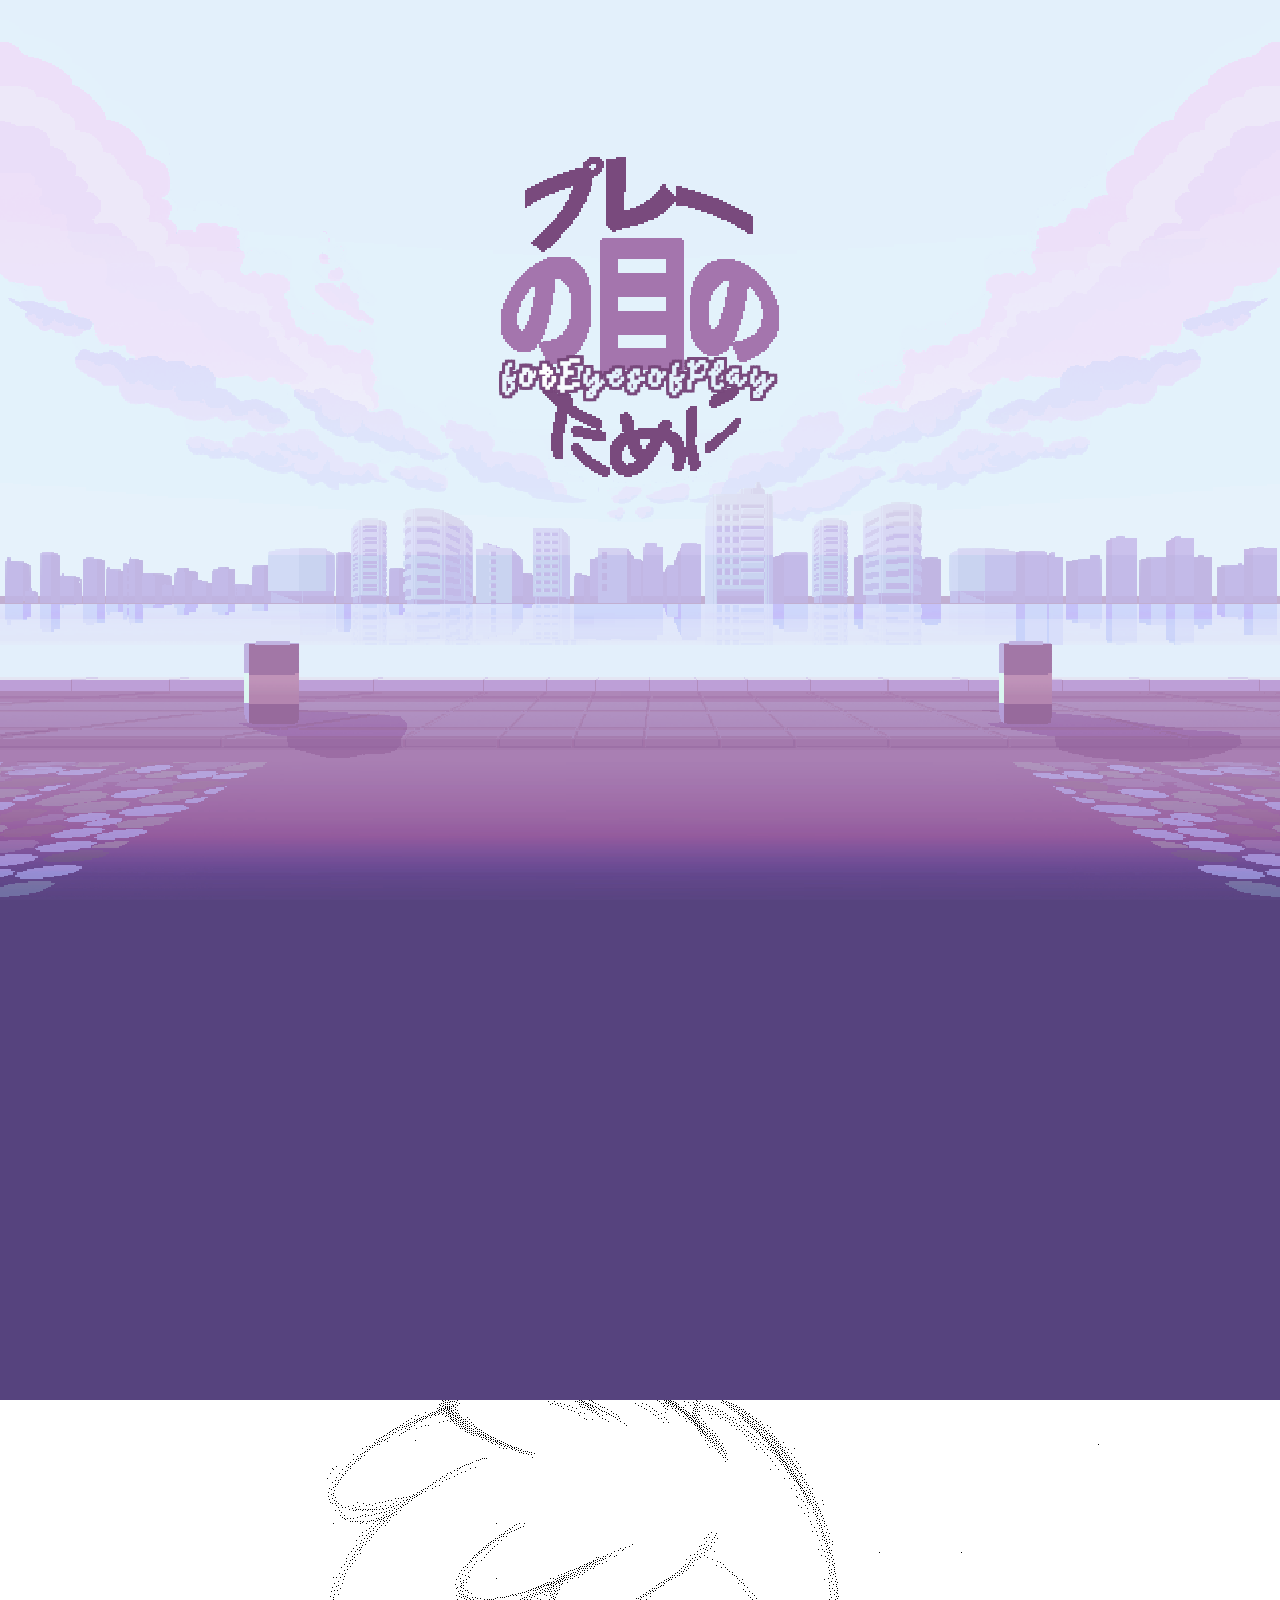
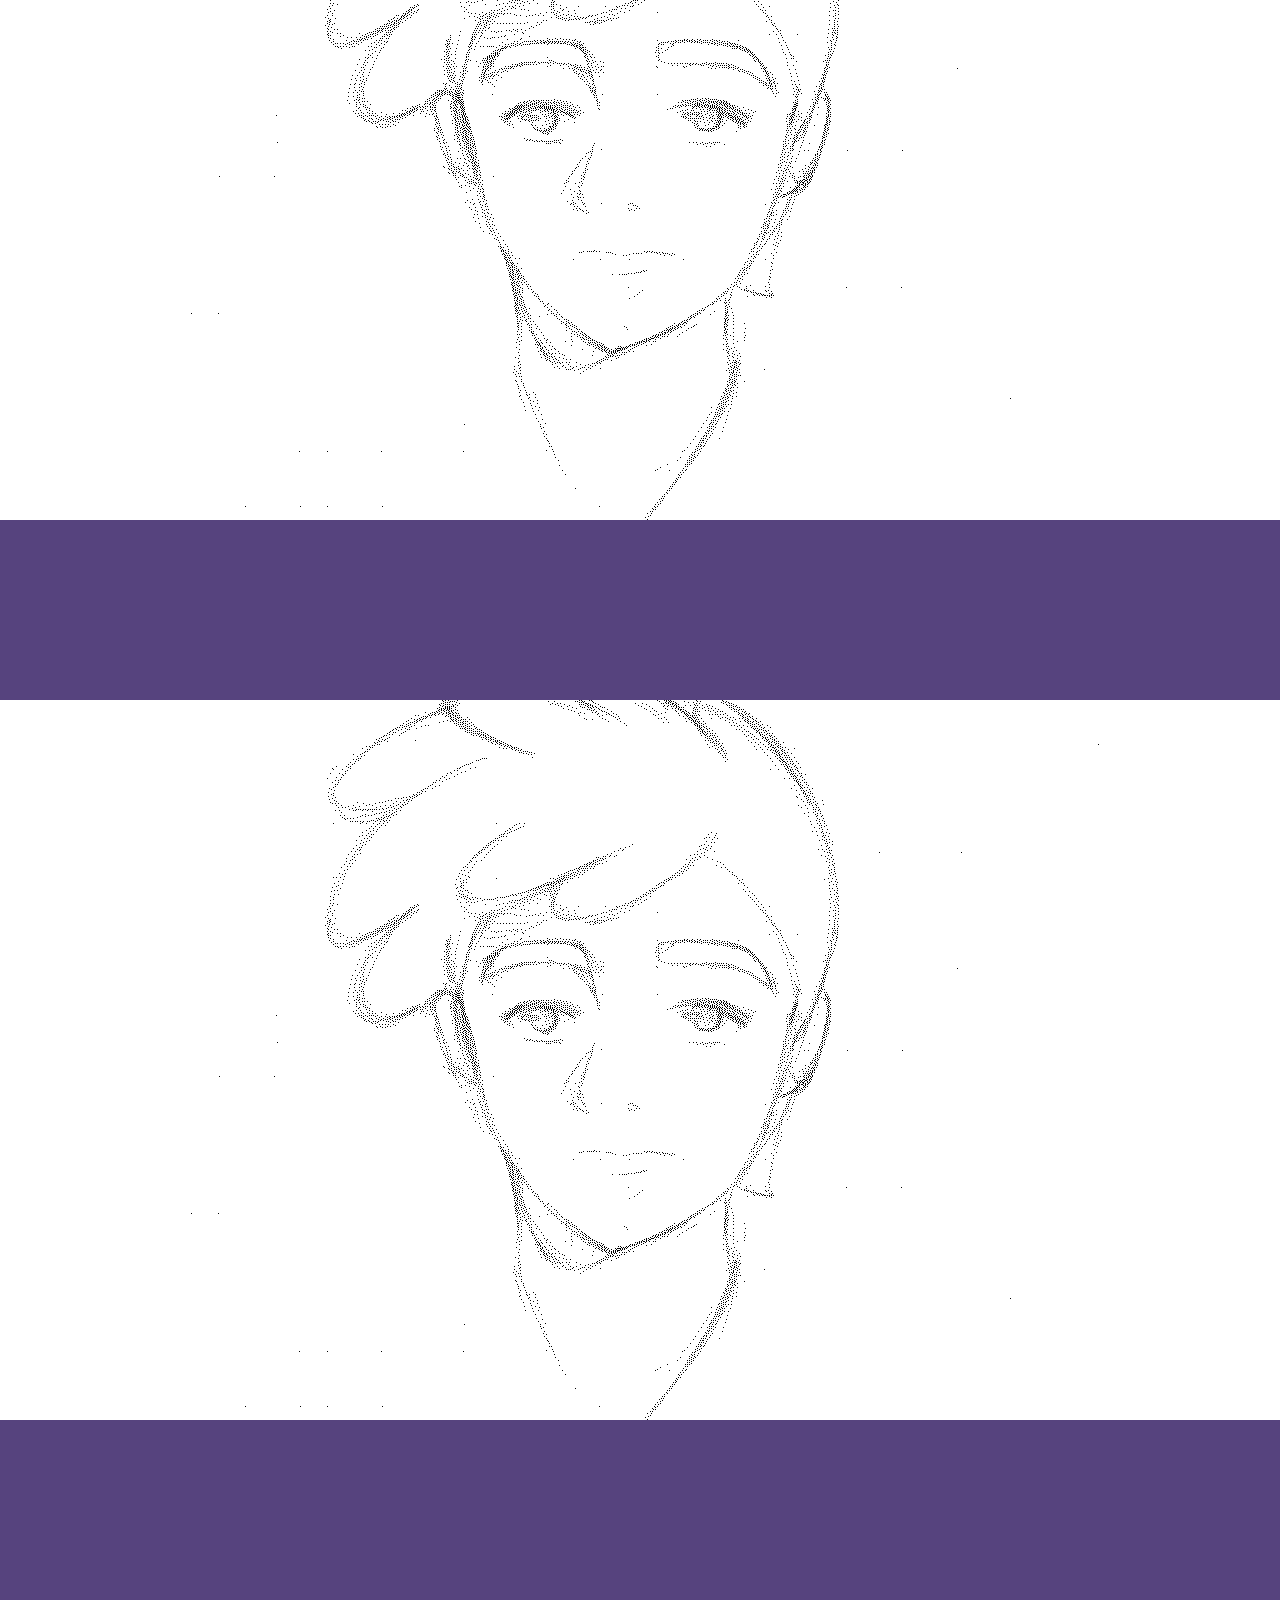
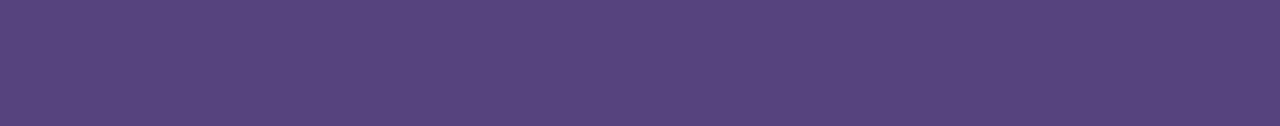
==== index.html @ 1239c99c "updated and fixed" ====
<!doctype html>
<!--[if lt IE 7 ]><html itemscope itemtype="http://schema.org/Product" id="ie6" class="ie ie-old" lang="en-US" prefix="og: http://ogp.me/ns#"><![endif]-->
<!--[if IE 7 ]>   <html itemscope itemtype="http://schema.org/Product" id="ie7" class="ie ie-old" lang="en-US" prefix="og: http://ogp.me/ns#"><![endif]-->
<!--[if IE 8 ]>   <html itemscope itemtype="http://schema.org/Product" id="ie8" class="ie ie-old" lang="en-US" prefix="og: http://ogp.me/ns#"><![endif]-->
<!--[if IE 9 ]>   <html itemscope itemtype="http://schema.org/Product" id="ie9" class="ie" lang="en-US" prefix="og: http://ogp.me/ns#"><![endif]-->
<!--[if gt IE 9]><!--><html itemscope itemtype="http://schema.org/Product" lang="en-US" prefix="og: http://ogp.me/ns#"><!--<![endif]-->
<head>

    <meta charset="utf-8">
    <title>PurenoMenotameni</title>

    <meta http-equiv="X-UA-Compatible" content="IE=edge,chrome=1">
    <meta name="viewport"           content="width=700">
    <meta name="keywords"           content="Eyes of Play, Purenomeno, web comic, animated, interaction, animation, parallax, anime">
    <meta name="description"        content="Animated Web Comics
                                             Eyes of play is an animated web comic about kids who knew each other from childhood.">
    <meta name="author"             content="Nabi Hamdi Mortan (www.medi.dog)">
    <meta name="designer"           content="Nabi Hamdi Mortan (www.medi.dog)">
    <meta property="og:type"        content="website">
    <meta property="og:url"         content="http://www.eyesofplay.com/">
    <meta property="og:image"       content="http://www.eyesofplay.com/image/preview.png">
    <meta property="og:title"       content="Eyes of Play">
    <meta property="og:description" content="Eyes of play is an animated web comic about kids who knew each other from childhood.">

    <link rel="shortcut icon" href="assets/img/favicon.ico" type="image/x-icon">
    <link rel="apple-touch-icon" href="image/preview.png">

    <link rel="stylesheet" href="https://maxcdn.bootstrapcdn.com/font-awesome/4.3.0/css/font-awesome.min.css">
    <link rel="stylesheet" href="assets/css/normalize.css">
    <link rel="stylesheet" href="assets/css/style.css">
    <link rel="stylesheet" href="assets/css/demo.css">

    <script src="assets/js/lib/greensock/TweenMax.min.js"></script>
    <script src="assets/js/lib/greensock/plugins/ScrollToPlugin.min.js"></script>
    <script src="assets/js/lib/jquery.min.js"></script>
    <script src="assets/js/lib/modernizr.custom.min.js"></script>
    <script src="assets/js/lib/iscroll-probe.js"></script>
    <script src="scrollmagic/minified/ScrollMagic.min.js"></script>
    <script src="scrollmagic/minified/plugins/animation.gsap.min.js"></script>
    <script src="scrollmagic/minified/plugins/debug.addIndicators.min.js"></script>
    <script src="assets/js/demo.js"></script>

</head>
<body>

    <div id="content-wrapper">
        <span id="overlay"></span>

        <script>
            var controller;
                // detect if mobile browser. regex -> http://detectmobilebrowsers.com
                var isMobile = (function(a){return /(android|bb\d+|meego).+mobile|avantgo|bada\/|blackberry|blazer|compal|elaine|fennec|hiptop|iemobile|ip(hone|od)|iris|kindle|lge |maemo|midp|mmp|mobile.+firefox|netfront|opera m(ob|in)i|palm( os)?|phone|p(ixi|re)\/|plucker|pocket|psp|series(4|6)0|symbian|treo|up\.(browser|link)|vodafone|wap|windows ce|xda|xiino/i.test(a)||/1207|6310|6590|3gso|4thp|50[1-6]i|770s|802s|a wa|abac|ac(er|oo|s\-)|ai(ko|rn)|al(av|ca|co)|amoi|an(ex|ny|yw)|aptu|ar(ch|go)|as(te|us)|attw|au(di|\-m|r |s )|avan|be(ck|ll|nq)|bi(lb|rd)|bl(ac|az)|br(e|v)w|bumb|bw\-(n|u)|c55\/|capi|ccwa|cdm\-|cell|chtm|cldc|cmd\-|co(mp|nd)|craw|da(it|ll|ng)|dbte|dc\-s|devi|dica|dmob|do(c|p)o|ds(12|\-d)|el(49|ai)|em(l2|ul)|er(ic|k0)|esl8|ez([4-7]0|os|wa|ze)|fetc|fly(\-|_)|g1 u|g560|gene|gf\-5|g\-mo|go(\.w|od)|gr(ad|un)|haie|hcit|hd\-(m|p|t)|hei\-|hi(pt|ta)|hp( i|ip)|hs\-c|ht(c(\-| |_|a|g|p|s|t)|tp)|hu(aw|tc)|i\-(20|go|ma)|i230|iac( |\-|\/)|ibro|idea|ig01|ikom|im1k|inno|ipaq|iris|ja(t|v)a|jbro|jemu|jigs|kddi|keji|kgt( |\/)|klon|kpt |kwc\-|kyo(c|k)|le(no|xi)|lg( g|\/(k|l|u)|50|54|\-[a-w])|libw|lynx|m1\-w|m3ga|m50\/|ma(te|ui|xo)|mc(01|21|ca)|m\-cr|me(rc|ri)|mi(o8|oa|ts)|mmef|mo(01|02|bi|de|do|t(\-| |o|v)|zz)|mt(50|p1|v )|mwbp|mywa|n10[0-2]|n20[2-3]|n30(0|2)|n50(0|2|5)|n7(0(0|1)|10)|ne((c|m)\-|on|tf|wf|wg|wt)|nok(6|i)|nzph|o2im|op(ti|wv)|oran|owg1|p800|pan(a|d|t)|pdxg|pg(13|\-([1-8]|c))|phil|pire|pl(ay|uc)|pn\-2|po(ck|rt|se)|prox|psio|pt\-g|qa\-a|qc(07|12|21|32|60|\-[2-7]|i\-)|qtek|r380|r600|raks|rim9|ro(ve|zo)|s55\/|sa(ge|ma|mm|ms|ny|va)|sc(01|h\-|oo|p\-)|sdk\/|se(c(\-|0|1)|47|mc|nd|ri)|sgh\-|shar|sie(\-|m)|sk\-0|sl(45|id)|sm(al|ar|b3|it|t5)|so(ft|ny)|sp(01|h\-|v\-|v )|sy(01|mb)|t2(18|50)|t6(00|10|18)|ta(gt|lk)|tcl\-|tdg\-|tel(i|m)|tim\-|t\-mo|to(pl|sh)|ts(70|m\-|m3|m5)|tx\-9|up(\.b|g1|si)|utst|v400|v750|veri|vi(rg|te)|vk(40|5[0-3]|\-v)|vm40|voda|vulc|vx(52|53|60|61|70|80|81|83|85|98)|w3c(\-| )|webc|whit|wi(g |nc|nw)|wmlb|wonu|x700|yas\-|your|zeto|zte\-/i.test(a.substr(0,4))})(navigator.userAgent||navigator.vendor||window.opera);

            if (isMobile) {
                var myScroll;
                $(document).ready(function () {
                    // wrap for iscroll
                    $("#content-wrapper")
                        .addClass("scrollContainer")
                        .wrapInner('<div class="scrollContent"></div>');

                    // add iScroll
                    myScroll = new IScroll('#content-wrapper', {scrollX: false, scrollY: true, scrollbars: true, useTransform: false, useTransition: false, probeType: 3, click: true});

                    // update container on scroll
                    myScroll.on("scroll", function () {
                        controller.update();
                    });

                    // overwrite scroll position calculation to use child's offset instead of parents scrollTop();
                    controller.scrollPos(function () {
                        return -myScroll.y;
                    });

                    // refresh height, so all is included.
                    setTimeout(function () {
                        myScroll.refresh();
                    }, 0);

                    // manual set hight (so height 100% is available within scroll container)
                    $(document).on("orientationchange", function () {
                        $("section")
                            .css("min-height", $(window).height())
                            .parent(".scrollmagic-pin-spacer").css("min-height", $(window).height());
                    });
                    $(document).trigger("orientationchange"); // trigger to init
                });
                // init the controller
                controller = new ScrollMagic.Controller({
                    container: "#content-wrapper",
                    globalSceneOptions: {
                        triggerHook: "onLeave"
                    }
                });
            } else {
                // init the controller
                controller = new ScrollMagic.Controller({
                    globalSceneOptions: {
                        triggerHook: "onLeave"
                    }
                });
            }
            $(function () {
                // set current version in cdn link(s)
                var cdnLinks = [
                    "cdnjs.cloudflare.com/ajax/libs/ScrollMagic/%version%/ScrollMagic.min.js",
                    "cdnjs.cloudflare.com/ajax/libs/ScrollMagic/%version%/plugins/debug.addIndicators.min.js",
                ];
                var cdnCode = cdnLinks.map(function(link) {
                    return '<script src="//' + link.replace(/%version%/gim, ScrollMagic.version) + '"></script' + '>';
                }).join("\n");

                $("<pre>").text(cdnCode).appendTo("#get-it-now code.cdn");
            });

        </script>
        <section id="start">
            <div id="intro">
                <div class="image">
                <img class="wandbase" src="image/chapter0_parallax5.png">
                <img class="wand" src="image/chapter0_parallax4.png">
                <img class="wand2" src="image/chapter0_parallax3.png">
                <img class="wand3" src="image/chapter0_parallax2.png">
                <img class="wandbase" src="image/chapter0_parallax1.png">
                <img class="tophat floor" src="image/LOGO.png">
                <h1>forEyesofPlay</h1>
                </div>
                <div class="sparkpoint"></div>
            </div>
            <script>
                // wrap each title letter
                $("#start h1").wrapEach(/(.)/g, "<span>$1</span>");

                // animations
                var nervousHat = new TimelineMax({repeat: -1, yoyo: true})
                .add(TweenMax.staggerTo("#start h1 span", 0.5, {top: -1, x: -1, scale: 1.1, color: '#fff' }, 0.2))
                .add(TweenMax.staggerTo("#start h1 span", 0.5, {top: 0, x: 0, scale: 1, color: '#e3f1fb'}, 0.2), 0.5);
                var abracadabra = new TimelineMax()
                    .add([
                          TweenMax.fromTo("#start .floor", 1, {autoAlpha: 0}, {autoAlpha: 1}),
                          TweenMax.fromTo("#start h1", 1, {autoAlpha: 0}, {autoAlpha: 1}),
                          TweenMax.fromTo("#start .wand", 1, {top:0}, {top: -$(window).height()/8}),
                          TweenMax.fromTo("#start .wand2", 1, {top:0}, {top: -$(window).height()/35}),
                          TweenMax.fromTo("#start .wand3", 1, {top:0}, {top: -$(window).height()/37})
                        ]);
                var abracadabra = new TimelineMax()
                var reveal = new TimelineMax()
                    .add([

                            TweenMax.from("#start h1", 1, {scale: 1, top: "+=0"}),
                            TweenMax.to("#start .wand", 0.8, {top: -$(window).height()/3}),
                            TweenMax.to("#start .wand2", 0.8, {top: -$(window).height()/17}),
                            TweenMax.to("#start .wand3", 0.8, {top: -$(window).height()/18})
                          
                        ]);
                var laola = new TimelineMax()

                    .add(TweenMax.fromTo("#start h1", 0.5, {autoAlpha: 1}, {autoAlpha: 0}));

                // container pin
                var startpin = new ScrollMagic.Scene({
                        duration: 500
                    })
                    .setPin("section#start")
                    .addTo(controller);

                // msg scroll ani
                new ScrollMagic.Scene({
                        duration: 140,
                        offset: -100
                    })
                    .setTween(TweenMax.to("#msg div.scroll", 1, {backgroundPosition: "0 13px", repeat: -1, delay: 1, repeatDelay: 2, ease: Linear.easeNone}))
                    .addTo(controller);
                // msg hide
                new ScrollMagic.Scene({
                        offset: 40
                    })
                    .setTween(TweenMax.to("#msg", 0.5, {bottom: -40}))
                    .addTo(controller);

                // hat movement
                new ScrollMagic.Scene({
                        duration: 300,
                        offset: -100
                    })
                    .setTween(nervousHat)
                    .addTo(controller);

                // magic wand
                new ScrollMagic.Scene({
                        offset: 20,
                        duration: 180
                    })
                    .on("end", function (e) {
                        if (e.scrollDirection == "FORWARD" && startpin.progress() < 0.37) { // check pin progress so it doesnt launch on refresh
                            // make it rain!
                            $("#start .sparkpoint").sparkle({
                                amount: 40,
                                duration: 0.2
                            });
                        }
                    })
                    .setTween(abracadabra)
                    .addTo(controller);

                // big reveal
                new ScrollMagic.Scene({
                        duration: 300,
                        offset: 260
                    })
                    .setTween(reveal)
                    .addTo(controller);

                // jumping text
                new ScrollMagic.Scene({
                        duration: 200,
                        offset: 100
                    })
                    .setTween(laola)
                    .addTo(controller);

            </script>
        </section>

        <section class="demo">
            <div class="spacer s2"></div>
            <div class="spacer s2"></div>
            <div id="trigger1" class="spacer s0"></div>
            <div id="pin1">
                <img id="myimg"/><br>
            </div>
            <div class="spacer s2"></div>
            <script>
                $(function () { // wait for document ready
                  // build scene
                  var images = [
                                "assets/image/Areyouok_1.png",
                                "assets/image/Areyouok_2.png",
                                "assets/image/Areyouok_3.png",
                                "assets/image/Areyouok_4.png",
                                "assets/image/Areyouok_5.png",
                                "assets/image/Areyouok_6.png",
                                "assets/image/Areyouok_7.png",
                                "assets/image/Areyouok_8.png",
                                "assets/image/Areyouok_9.png",
                                "assets/image/Areyouok_10.png",
                                "assets/image/Areyouok_11.png",
                                "assets/image/Areyouok_12.png",
                                "assets/image/Areyouok_13.png",
                                "assets/image/Areyouok_14.png",
                                "assets/image/Areyouok_15.png",
                                "assets/image/Areyouok_16.png",
                                "assets/image/Areyouok_17.png",
                                "assets/image/Areyouok_18.png",
                                "assets/image/Areyouok_19.png",
                                "assets/image/Areyouok_20.png",
                                "assets/image/Areyouok_21.png",
                                "assets/image/Areyouok_22.png",
                                "assets/image/Areyouok_23.png",
                                "assets/image/Areyouok_24.png",
                                "assets/image/Areyouok_25.png",
                                "assets/image/Areyouok_26.png",
                                "assets/image/Areyouok_27.png",
                                "assets/image/Areyouok_28.png",
                                "assets/image/Areyouok_29.png",
                                "assets/image/Areyouok_30.png",
                                "assets/image/Areyouok_31.png",
                                "assets/image/Areyouok_32.png",
                                "assets/image/Areyouok_33.png",
                                "assets/image/Areyouok_34.png"
                                ];
                  var obj = {curImg: 0};
                  var tween = TweenMax.to(obj, 1,
                                          {
                                          curImg: images.length - 1,    // animate propery curImg to number of images
                                          roundProps: "curImg",                // only integers so it can be used as an array index
                                          repeat: 0,                                    // repeat 3 times
                                          immediateRender: true,            // load first image automatically
                                          ease: Linear.easeNone,            // show every image the same ammount of time
                                          onUpdate: function () {
                                          $("#myimg").attr("src", images[obj.curImg]); // set the image source
                                          }
                                          }
                                          );
                  var scene = new ScrollMagic.Scene({triggerElement: "#trigger1", duration: 300, offset: -100})
                  .setPin("#pin1")
                  .setTween(tween)
                  //.addIndicators({name: "1 (duration: 300)"}) // add indicators (requires plugin)
                  .addTo(controller);
                  });
                </script>
        </section>
        <section class="demo">
            <div class="spacer s2"></div>
            <div id="trigger2" class="spacer s2"></div>
            <div id="pin2">
                <img id="myimgtwo"/><br>
            </div>
            <div class="spacer s2"></div>
            <script>
                $(function () { // wait for document ready
                  // build scene
                  var images = [
                                "assets/image/Areyouok_1.png",
                                "assets/image/Areyouok_2.png",
                                "assets/image/Areyouok_3.png",
                                "assets/image/Areyouok_4.png",
                                "assets/image/Areyouok_5.png",
                                "assets/image/Areyouok_6.png",
                                "assets/image/Areyouok_7.png",
                                "assets/image/Areyouok_8.png",
                                "assets/image/Areyouok_9.png",
                                "assets/image/Areyouok_10.png",
                                "assets/image/Areyouok_11.png",
                                "assets/image/Areyouok_12.png",
                                "assets/image/Areyouok_13.png",
                                "assets/image/Areyouok_14.png",
                                "assets/image/Areyouok_15.png",
                                "assets/image/Areyouok_16.png",
                                "assets/image/Areyouok_17.png",
                                "assets/image/Areyouok_18.png",
                                "assets/image/Areyouok_19.png",
                                "assets/image/Areyouok_20.png",
                                "assets/image/Areyouok_21.png",
                                "assets/image/Areyouok_22.png",
                                "assets/image/Areyouok_23.png",
                                "assets/image/Areyouok_24.png",
                                "assets/image/Areyouok_25.png",
                                "assets/image/Areyouok_26.png",
                                "assets/image/Areyouok_27.png",
                                "assets/image/Areyouok_28.png",
                                "assets/image/Areyouok_29.png",
                                "assets/image/Areyouok_30.png",
                                "assets/image/Areyouok_31.png",
                                "assets/image/Areyouok_32.png",
                                "assets/image/Areyouok_33.png",
                                "assets/image/Areyouok_34.png"
                                ];
                  var obj = {curImg: 0};
                  var tween = TweenMax.to(obj, 1,
                                          {
                                          curImg: images.length - 1,    // animate propery curImg to number of images
                                          roundProps: "curImg",                // only integers so it can be used as an array index
                                          repeat: 0,                                    // repeat 3 times
                                          immediateRender: true,            // load first image automatically
                                          ease: Linear.easeNone,            // show every image the same ammount of time
                                          onUpdate: function () {
                                          $("#myimgtwo").attr("src", images[obj.curImg]); // set the image source
                                          }
                                          }
                                          );
                  var scene = new ScrollMagic.Scene({triggerElement: "#trigger2", duration: 300, offset: -300})
                  .setPin("#pin2")
                  .setTween(tween)
                  //.addIndicators({name: "2 (duration: 300)"}) // add indicators (requires plugin)
                  .addTo(controller);
                  });
                </script>
        </section>
         <div class="spacer s_viewport"></div>
    </div>
</body>
</html>
---- assets/css/style.css ----
/*
	General styles
*/
@font-face {
    font-family: UpheavalPro;
    src: url(../../assets/fonts/Bonefish.ttf);
}

body {
	font-family: "UpheavalPro", serif;
    background:url("../../image/background.png") repeat;
	font-size: 13px;
	-webkit-tap-highlight-color: rgba(0,0,0,0);
}
body, html {
	height: 100%
}

h1, h2, h3, h4 {
	font-family: "UpheavalPro", serif;
}
h1 {
    letter-spacing: 1px;
    text-shadow: -3px 3px 0 #77477b,
    3px 3px 0 #77477b,
    3px -3px 0 #77477b,
    -3px 0px 0 #77477b,
    3px 0px 0 #77477b,
    0px -3px 0 #77477b,
    0px 3px 0 #77477b,
    -3px -3px 0 #77477b;
}
h2 {
    color: white;
    font-size: 20px;
    text-shadow: -3px 3px 0 #000,
    3px 3px 0 #000,
    3px -3px 0 #000;
    -3px -3px 0 #000;
}
a, a:visited {
	text-decoration: none;
	color: #2e639e;
}
a:hover {
	text-decoration: underline;
}
.touchonly {
	display: none;
}
html.touch .touchonly {
	display: block;
}
.noselect, .noselect * {
	user-select: none;
	-webkit-user-select: none;
	-khtml-user-select: none;
	-moz-user-select: none;
	-o-user-select: none;
}
.doselect, .doselect *:not(.noselect) {
	user-select: text;
	-webkit-user-select: text;
	-khtml-user-select: text;
	-moz-user-select: text;
	-o-user-select: text;
}

.clearfix:after {
    content: ".";
    display: block;
    clear: both;
    visibility: hidden;
    line-height: 0;
    height: 0;
}

.clearfix {
    display: inline-block;
}

html[xmlns] .clearfix {
    display: block;
}

* html .clearfix {
    height: 1%;
}

.image{
    position:relative;
    text-align:center;
}
---- assets/css/demo.css ----
body {
    background-color: #56437e;
	background-size: 100%;
	background-repeat: no-repeat;
	background-attachment: fixed;
	line-height: 2vh;
    overflow-x:hidden;
}
::selection {
}
::-moz-selection {
}
a {
	color: rgb(96, 131, 224);
	text-decoration: none !important;
	outline: none;
	-webkit-transition: all 225ms ease;
	-moz-transition: all 225ms ease;
	transition: all 225ms ease;
}
a:hover {
	color: rgb(78, 127, 255);
}
li {
	font-size: 21px;
	line-height: 25px;
	margin-bottom: 12px;
	font-weight: 300;
}
#overlay {
	position: fixed;
	left: 0;
	top: 0;
	width: 100%;
	height: 100%;
	display: block;
	background: #56437e;
	opacity: 0;
}
iframe.twitter-follow-button {
	vertical-align: text-bottom;
	margin: auto auto -1px 8px;
}
div#content-wrapper {
	height: 100%;
	min-height: 500px;
}
html.touch div#content-wrapper {
	min-width: 700px;
}
.scrollContainer {
	overflow-y: scroll;
	overflow-x: hidden;
	min-width: 650px;
	width: 100%;
}
.scrollContent {
	position: relative;
	/*height: 100%;*/
}
section {
	height: 100vh;
	position: relative;
	z-index: 8888;
}

section#start {
}
h1 {
	font-style: normal;
	color: #e3f1fb;
}
h1 span {
	display: inline-block;
}
h2,
h3 {
	font-style: normal;
	color: #ff4468;
	font-size: 35px;
}
h3 {
	font-size: 30px;
	margin-top: 80px;
}

.spark {
	position: absolute;
}
.spark.s0 {
	background-image: url('../img/demo_spark1.png');
	width: 4px;
	height: 3px;
}
.spark.s1 {
	background-image: url('../img/demo_spark2.png');
	width: 6px;
	height: 6px;
}
.spark.s2 {
	background-image: url('../img/demo_spark3.png');
	width: 8px;
	height: 8px;
}
.spark.s3 {
	background-image: url('../img/demo_spark4.png');
	width: 11px;
	height: 11px;
}
.spark.s4 {
	background-image: url('../img/demo_spark5.png');
	width: 13px;
	height: 13px;
}
.spark.s5 {
	background-image: url('../img/demo_spark6.png');
	width: 17px;
	height: 17px;
}
.wand {
    position:absolute;
    top:0;
    left:0;
    object-fit:cover;
}

.wand2 {
    position:absolute;
    top:0;
    left:0;
    object-fit:cover;
}

.wand3 {
    position:absolute;
    top:0;
    left:0;
    object-fit:cover;
}

.wandbase {
    position:absolute;
    left:0;
    object-fit:cover;
}
.floor {
    left:0;
    object-fit:cover;
}
.sparkpoint {
	position: absolute;
}

/*START*/

#intro {
	display: block;
	width: 100%;
	height: 100vh;
	position: absolute;
}
#intro h1 {
	text-align: center;
}
#intro h1 span {
	position: relative;
}
#intro .tophat {
	position: relative;
	height: 40vh;
    top: 13vh;
    max-width:100%;
}
#intro .sparkpoint {
    position:relative;
    width: 50%;
    left:50%;
}

#parallax {
	margin-bottom: 250px;
	position: relative;
	overflow: hidden;
}
#parallax h3 {
	font-size: 80px;
	text-align: center;
	margin: -40px 0 0 0;
	position: absolute;
	top: 50%;
	width: 100%;
	line-height: 80px;
}
#parallax #parallaxbg {
	position: absolute;
	height: 300px;
	top: 50%;
	width: 100%;
	margin-top: -150px;
	background-image: url('../img/demo_parallax_bg.png');
}
#parallaxbg .top {
	height: 10px;
	width: 100%;
	position: absolute;
	top: 0;
	background-image: url('../img/demo_parallax_shadow_top.png');
}
#parallaxbg .bottom {
	height: 10px;
	width: 100%;
	position: absolute;
	bottom: 0;
	background-image: url('../img/demo_parallax_shadow_bottom.png');
}

#info {
	height: auto;
	padding-bottom: 100px;
	text-align: center;
	overflow: hidden;
	opacity: 0;
}

#info h1 {
	margin-bottom: 10px;
}
#info h2 {
	margin-top: 10px;
	display: inline-block;
	position: relative;
}
#info h3 {
	font-size: 30px;
	margin-bottom: 10px;
}
#info h4 {
	font-size: 22px;
	margin-bottom: 10px;
}
#info .content {
	width: 645px;
	text-align: left;
	display: inline-block;
}
#info #hatcontainer {
	width: 140px;
	height: 200px;
	position: relative;
	float: left;
}

#info #hatcontainer .hat {
	position: absolute;
	bottom: 10px;
}
#info #hatcontainer #bunny {
	position: absolute;
	bottom: 67px;
	left: 23px;
}
#info #hatcontainer #bunny .eye {
	position: absolute;
	top: 6px;
	left: 30px;
	display: none;
}
#info #hatcontainer #speechbubble {
	position: absolute;
	width: 165px;
	height: 103px;
	background-image: url('../img/demo_bubble.png');
	left: -118px;
	top: -24px;
	border-radius: 100%;
	background: rgb(240, 240, 240);
}
#info ul.nexttohat {
	padding-left: 158px;
}
#speechbubble p {
	margin: 0;
	text-align: center;
	line-height: 22px;
	color: #2e639e;
}
#speechbubble p:first-child {
	font-size: 24px;
	margin-top: 23px;
}
#speechbubble p:last-child {
	font-size: 30px;
	font-weight: bold;
	text-transform: uppercase;
}
a:hover #speechbubble p:last-child {
	text-decoration: underline;
}
#madewith {
	margin-right: -15px;
	margin-bottom: -15px;
}
#madewith a {
	display: inline-block;
	position: relative;
	margin-right: 15px;
	margin-bottom: 15px;
	width: 150px;
	height: 150px;
	overflow: hidden;
	float: left;
}
#madewith a img {
	width: 100%;
	height: 100%;
	transition: all 225ms cubic-bezier(0.215, 0.61, 0.355, 1);
	-webkit-transition: all 225ms cubic-bezier(0.215, 0.61, 0.355, 1);
}
#madewith a::after {
	content: '';
	position: absolute;
	top: -4px;
	bottom: -4px;
	left: -4px;
	right: -4px;
	border: 4px solid white;
	/* For Safari 3.1 to 6.0 */
	-webkit-transition-property: top, bottom, left, right;
	-webkit-transition-duration: 0.15s;
	-webkit-transition-timing-function: linear;
	/* Standard syntax */
	transition-property: top, bottom, left, right;
	transition-duration: 0.15s;
	transition-timing-function: linear;
}
#madewith a:hover img {
	transform: scale(1.6);
}
#get-it-now {
	position: absolute;
	bottom: 0%;
	background: rgb(50, 41, 41);
	padding: 15px 10px 0 20px;
	-webkit-border-radius: 4px;
	-moz-border-radius: 4px;
	border-radius: 4px;
	-webkit-box-shadow: 0px 1px 1px 0px rgba(0, 0, 0, 0.33);
	-moz-box-shadow: 0px 1px 1px 0px rgba(0, 0, 0, 0.33);
	box-shadow: 0px 1px 1px 0px rgba(0, 0, 0, 0.33);
	width: 100%;
	-webkit-box-sizing: border-box;
	-moz-box-sizing: border-box;
	box-sizing: border-box;
	line-height: 100%;
	overflow-x: scroll;
	overflow-y: visible;
	height: 90px;
	white-space: nowrap;
	transform: translateZ(0);
	marign-top: 20px;
}
#get-it-now .item {
	font-size: 14px;
	color: #fdffac;
	line-height: 20px;
	opacity: 0;
	visibility: hidden;
	-webkit-transition: all 225ms ease;
	-moz-transition: all 225ms ease;
	transition: all 225ms ease;

	position: absolute;
	top: 50%;
	-webkit-transform: translateY(-50%);
	-moz-transform: translateY(-50%);
	transform: translateY(-50%);
}
#get-it-now .item.active {
	opacity: 1;
	visibility: visible;
}
#get-it-now.download {
	overflow: hidden;
	width: 100%;
	padding: 0;
}
#get-it-now .item.download {
	width: 650px;
	text-align: center;
}
#get-it-now .item.download a {
	display: inline-block;
	background: rgb(255, 119, 119);
	padding: 10px 15px 10px 25px;
	color: #fff;
	border-radius: 5px;
	margin: 0 12px;
	width: 130px;
	position: relative;
}
#get-it-now .item.download a:hover {
	background: rgb(255, 69, 69);
}
#get-it-now .item.download a i {
	position: absolute;
	left: 15px;
	top: 50%;
	-webkit-transform: translateY(-50%);
	-moz-transform: translateY(-50%);
	transform: translateY(-50%);
	font-size: 20px;
}
#toggle.buttons {
	position: absolute;
	top: 69%;
	left: 0;
	width: 100%;
	z-index: 9999999999;
}
#toggle.buttons a {
	color: #fff;
	font-size: 14px;
	padding: 8px;
	border-radius: 2px 2px 0 0;
}
#toggle.buttons a.active,
#toggle.buttons a:hover {
	color: rgb(255, 104, 104);
	background: rgb(50, 41, 41);
}

html.touch body {
	font-size: 25px;
}
html.touch #info #hatcontainer {
	margin-bottom: 260px;
	height: 300px;
	width: 240px;
}
html.touch #info #hatcontainer .hat {
	left: 90px;
}
html.touch #info #hatcontainer #bunny {
	left: 110px;
}
html.touch #info #hatcontainer #speechbubble {
	left: -20px;
	top: 35px;
}
html.touch #info ul.nexttohat {
	padding-left: 240px;
}
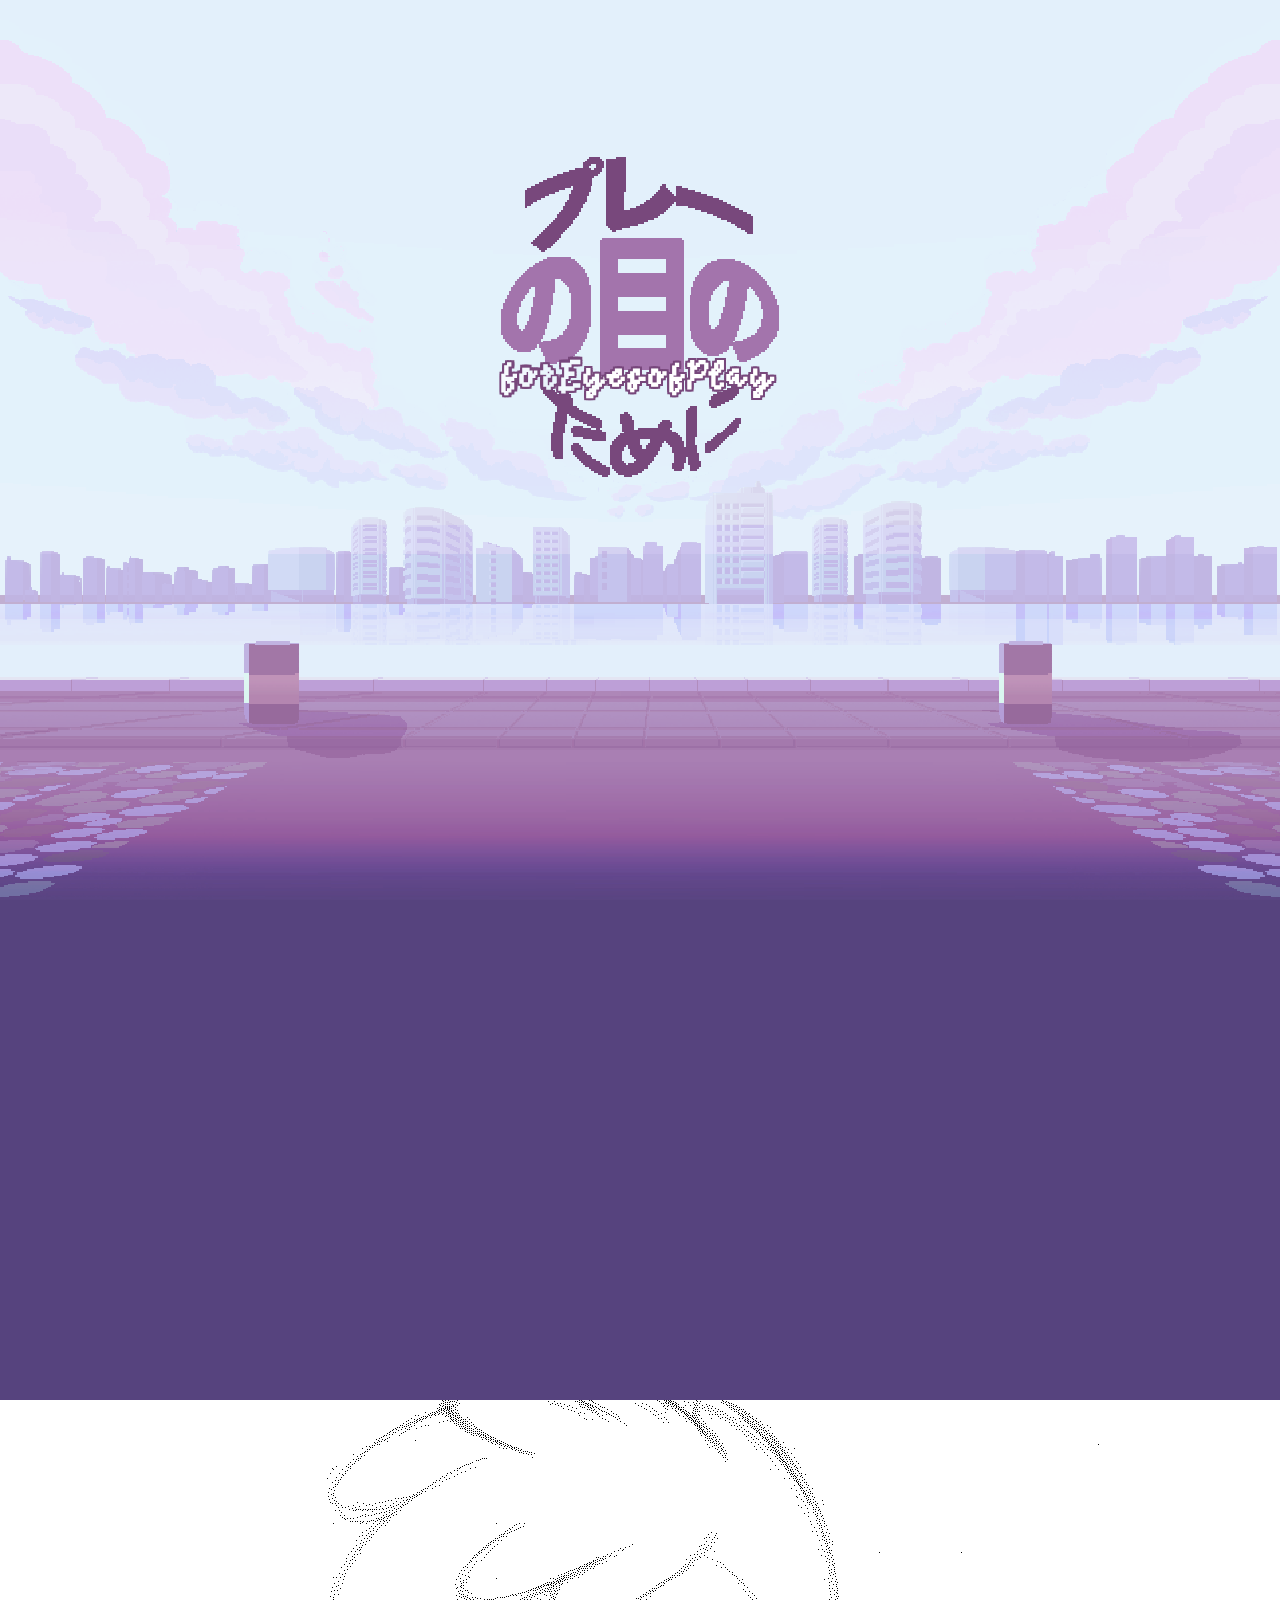
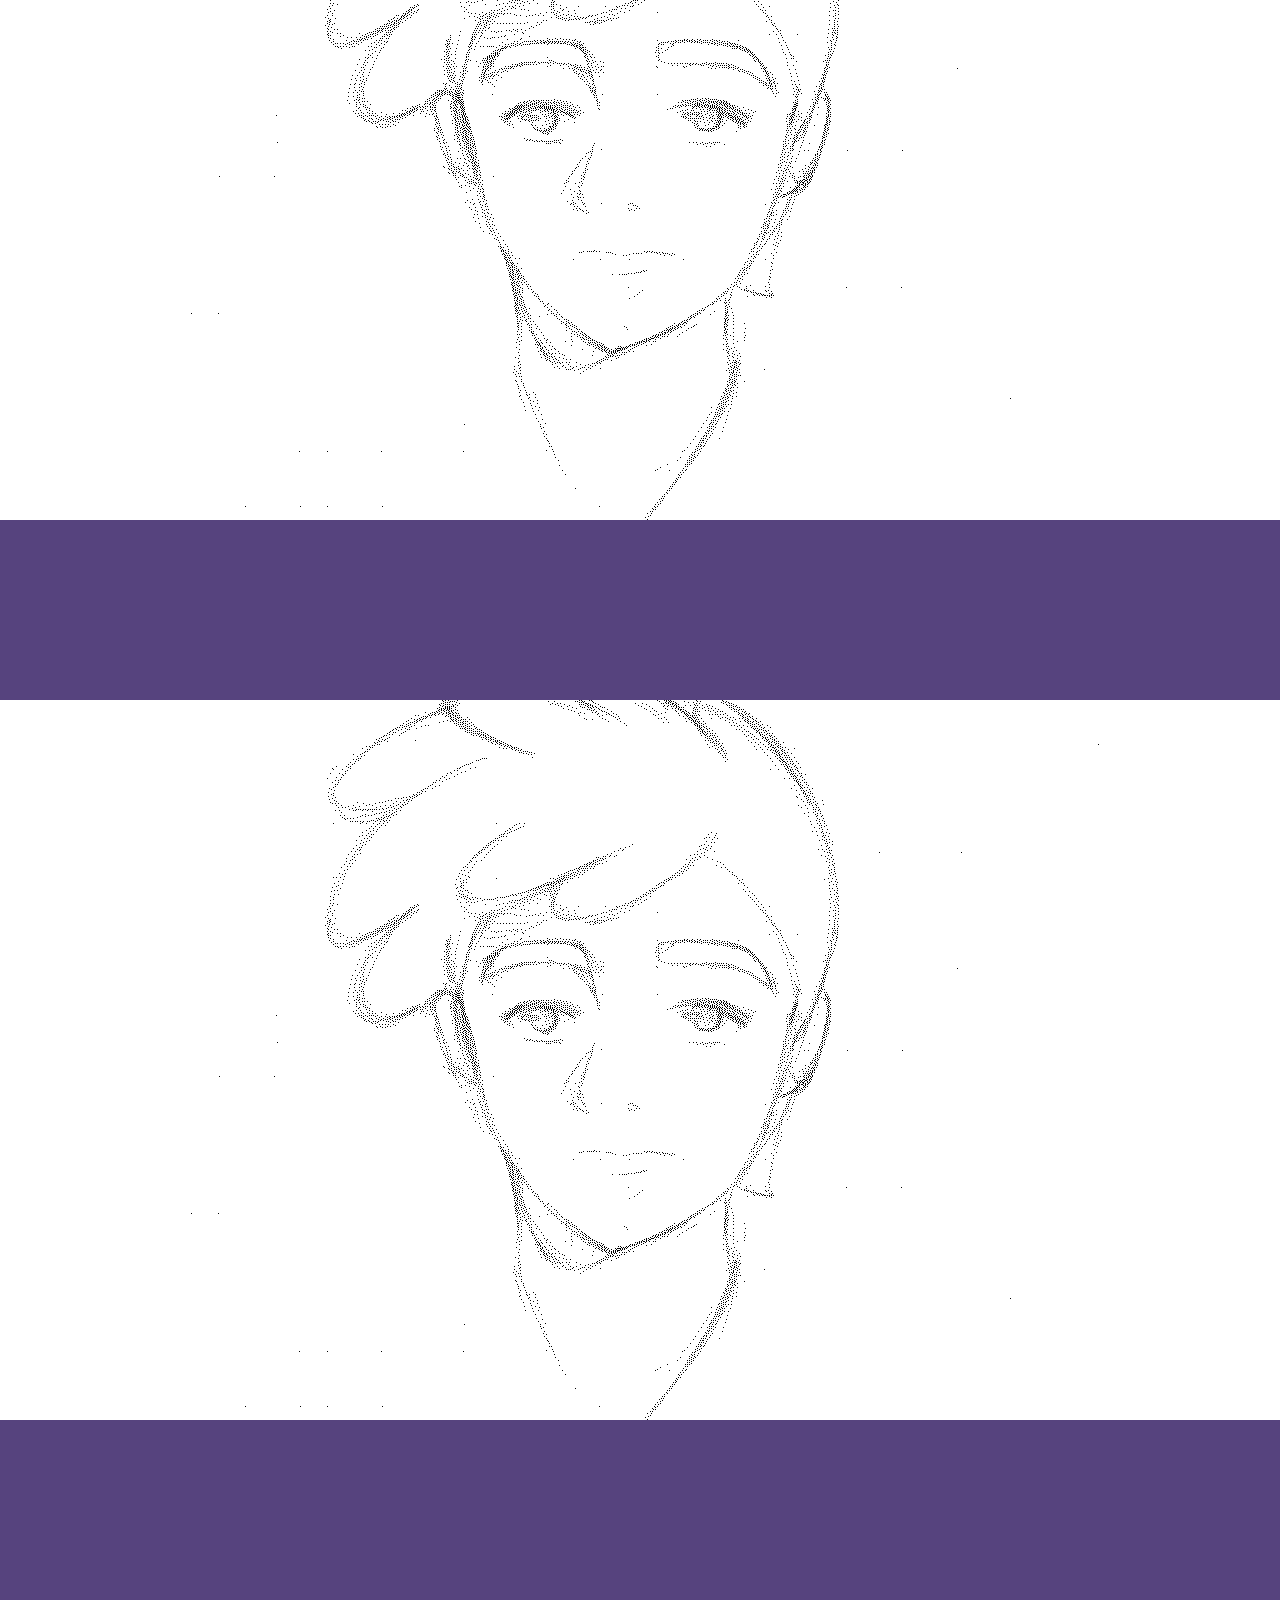
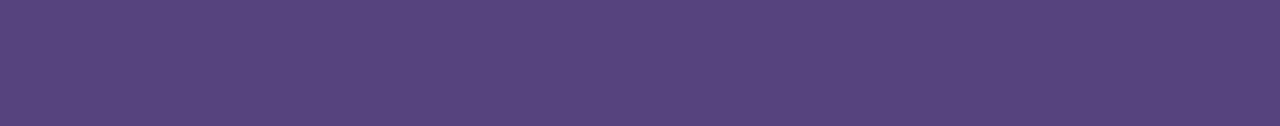
==== commit 86e6e669: "update color" ====
--- a/index.html
+++ b/index.html
@@ -133,8 +133,8 @@
 
                 // animations
                 var nervousHat = new TimelineMax({repeat: -1, yoyo: true})
-                .add(TweenMax.staggerTo("#start h1 span", 0.5, {top: -1, x: -1, scale: 1.1, color: '#fff' }, 0.2))
-                .add(TweenMax.staggerTo("#start h1 span", 0.5, {top: 0, x: 0, scale: 1, color: '#e3f1fb'}, 0.2), 0.5);
+                .add(TweenMax.staggerTo("#start h1 span", 1, {top: -1, x: -1, scale: 1.1, color: '#e3f1fb' }, 0.2))
+                .add(TweenMax.staggerTo("#start h1 span", 1, {top: 0, x: 0, scale: 1, color: '#fff'}, 0.2), 0.5);
                 var abracadabra = new TimelineMax()
                     .add([
                           TweenMax.fromTo("#start .floor", 1, {autoAlpha: 0}, {autoAlpha: 1}),
@@ -213,7 +213,7 @@
 
                 // jumping text
                 new ScrollMagic.Scene({
-                        duration: 200,
+                        duration: 500,
                         offset: 100
                     })
                     .setTween(laola)
--- a/assets/css/style.css
+++ b/assets/css/style.css
@@ -21,14 +21,14 @@
 }
 h1 {
     letter-spacing: 1px;
-    text-shadow: -3px 3px 0 #77477b,
-    3px 3px 0 #77477b,
-    3px -3px 0 #77477b,
-    -3px 0px 0 #77477b,
-    3px 0px 0 #77477b,
-    0px -3px 0 #77477b,
-    0px 3px 0 #77477b,
-    -3px -3px 0 #77477b;
+    text-shadow: -2px 2px 0 #77477b,
+    2px 2px 0 #77477b,
+    2px -2px 0 #77477b,
+    -2px 0px 0 #77477b,
+    2px 0px 0 #77477b,
+    0px -2px 0 #77477b,
+    0px 2px 0 #77477b,
+    -2px -2px 0 #77477b;
 }
 h2 {
     color: white;
--- a/assets/css/demo.css
+++ b/assets/css/demo.css
@@ -68,7 +68,7 @@
 }
 h1 {
 	font-style: normal;
-	color: #e3f1fb;
+	color: #fff;
 }
 h1 span {
 	display: inline-block;
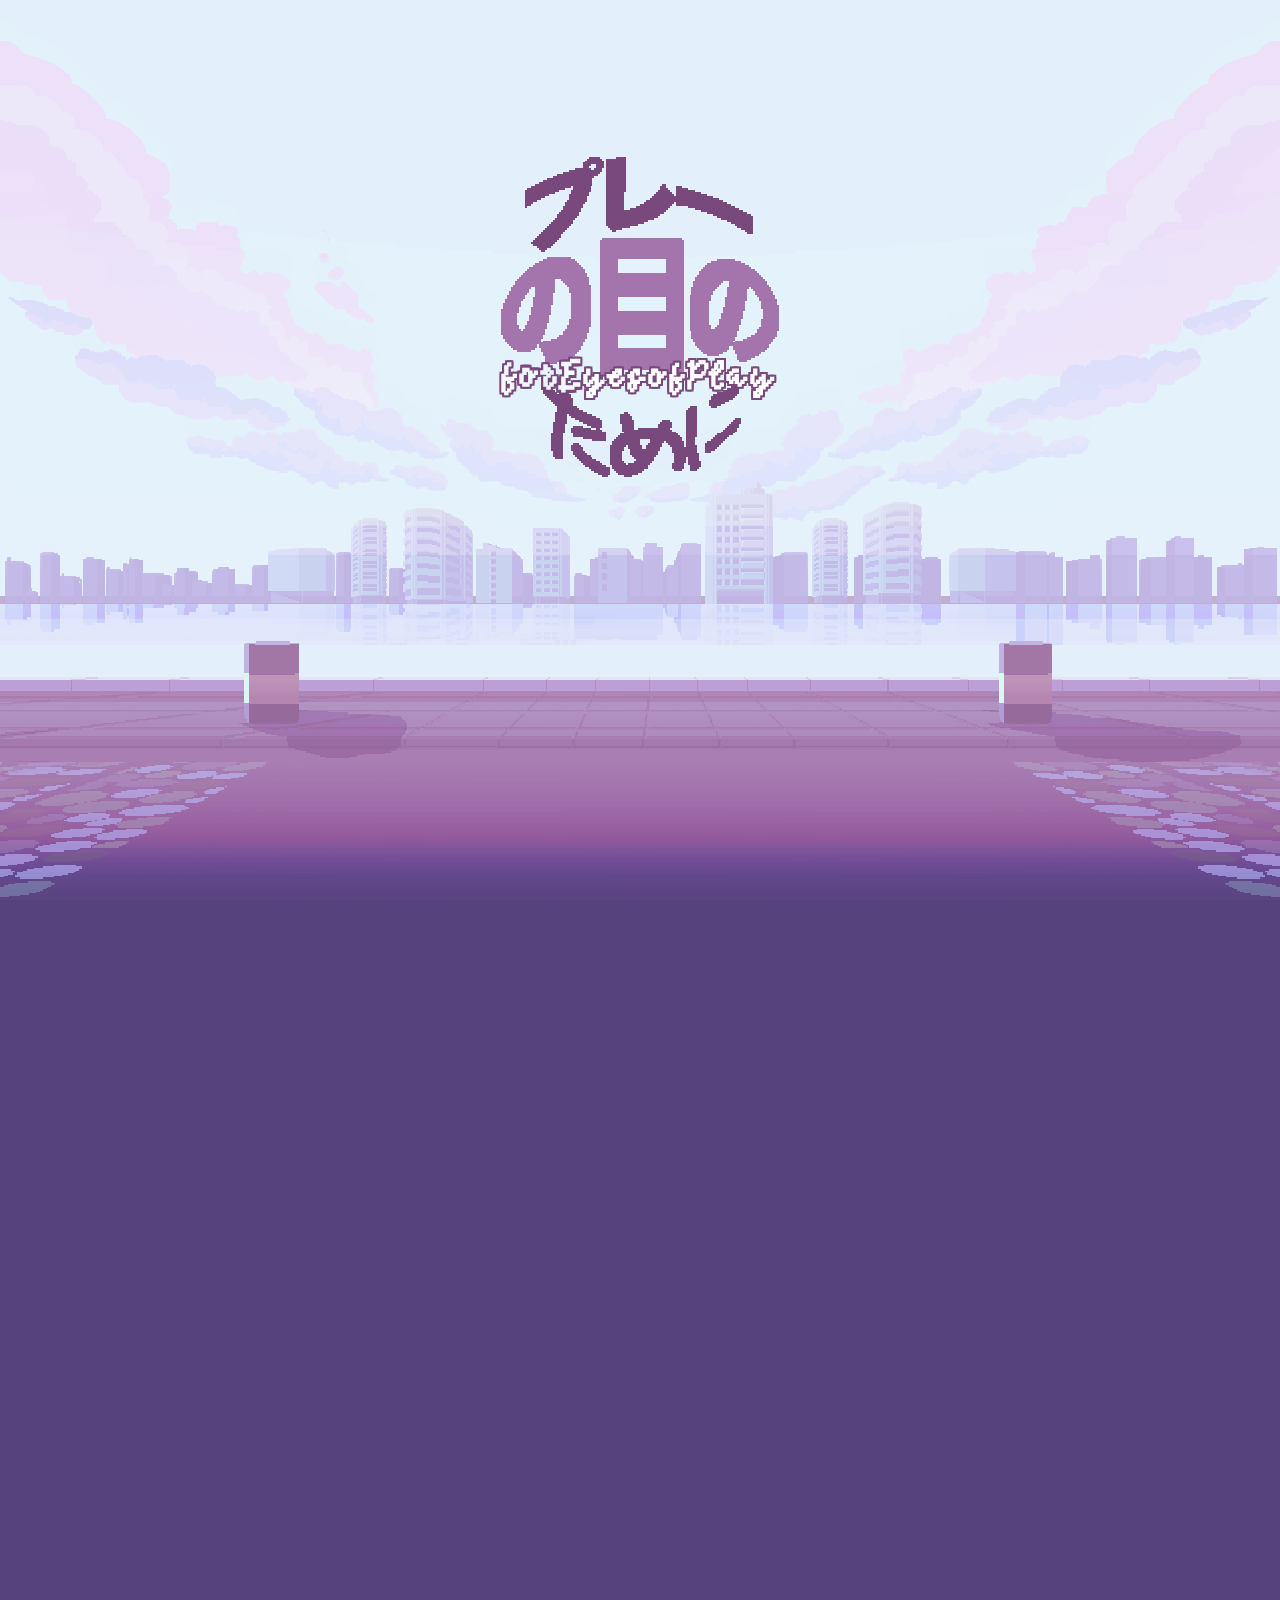
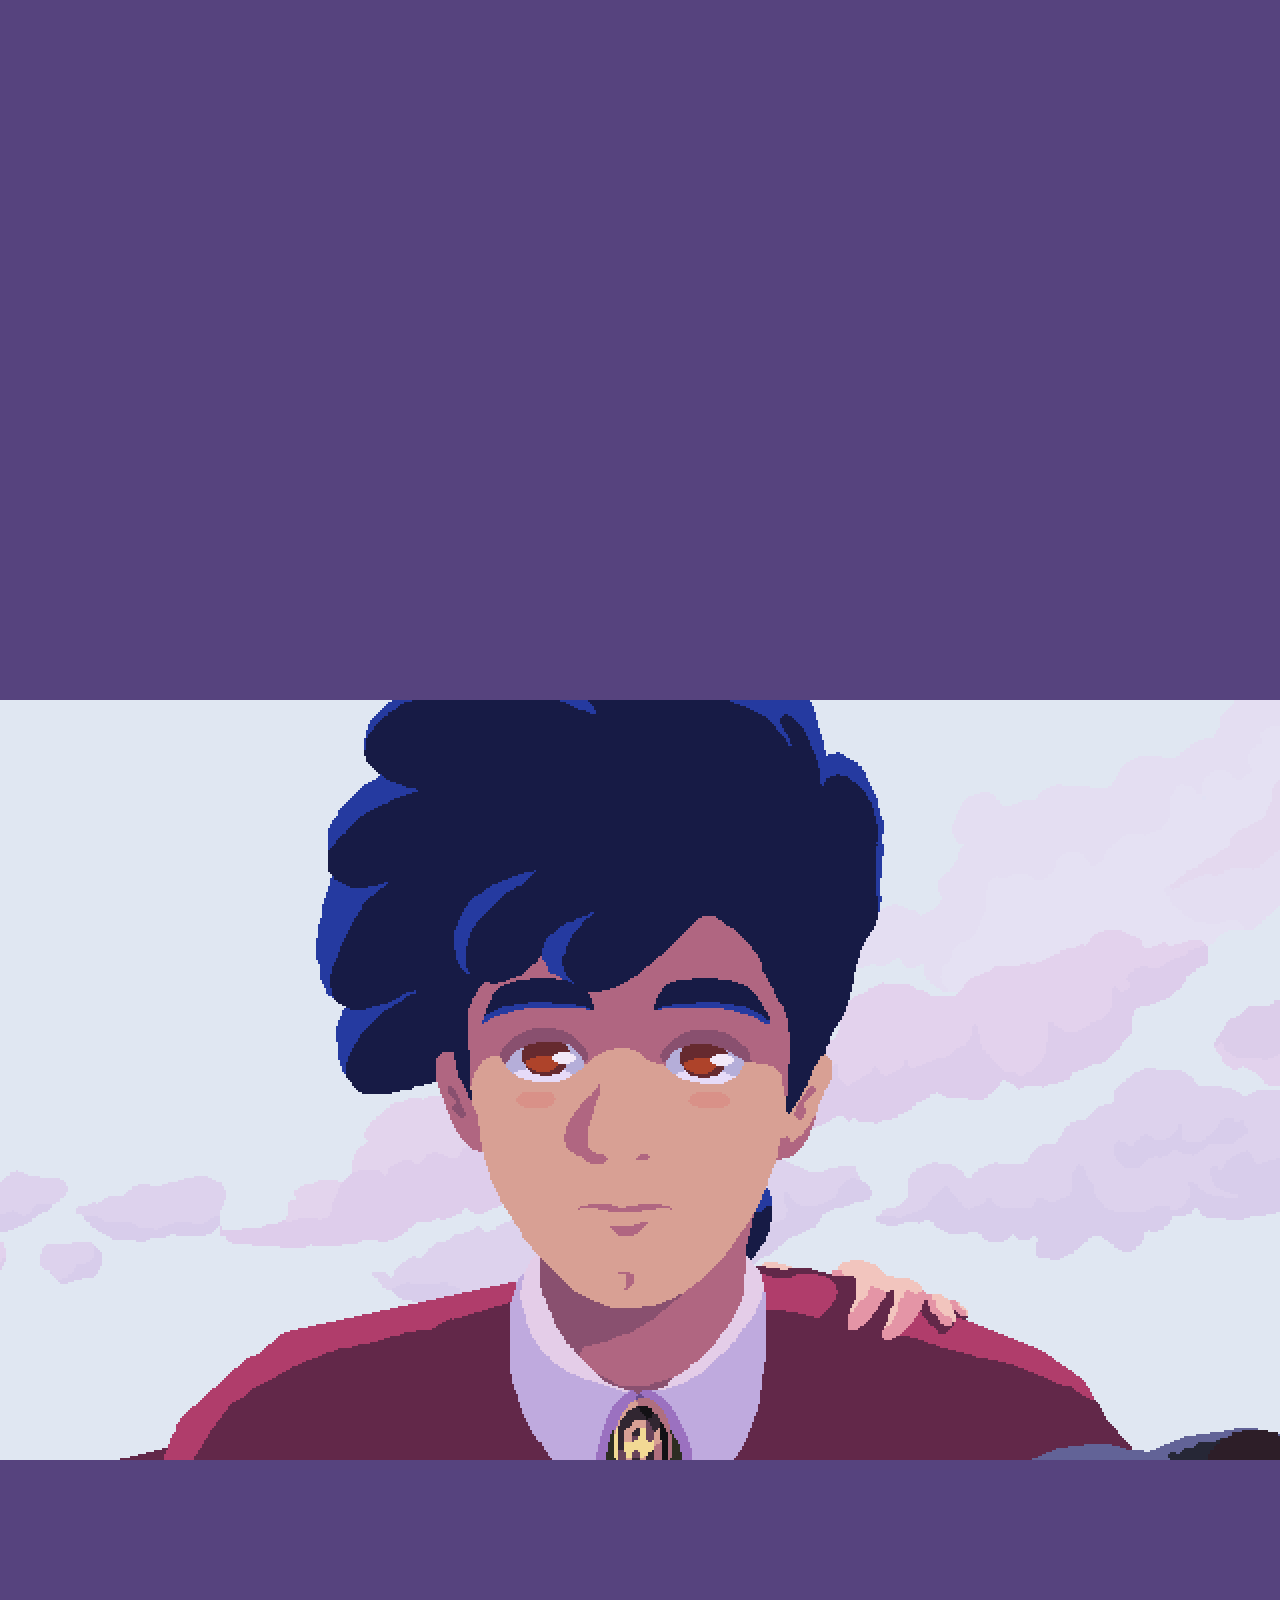
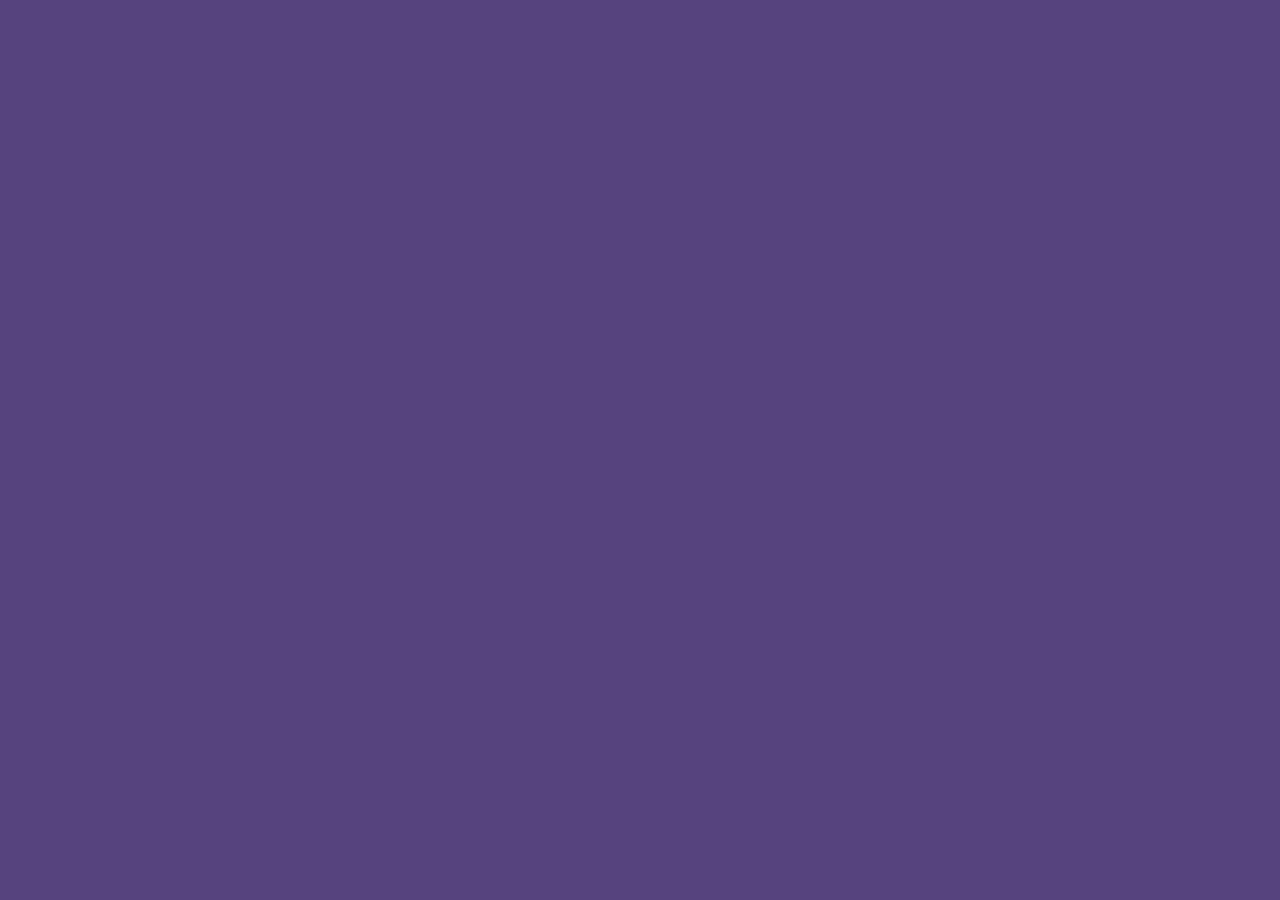
==== commit 0f0ce74b: "barashi update" ====
--- a/index.html
+++ b/index.html
@@ -233,42 +233,6 @@
             <script>
                 $(function () { // wait for document ready
                   // build scene
-                  var images = [
-                                "assets/image/Areyouok_1.png",
-                                "assets/image/Areyouok_2.png",
-                                "assets/image/Areyouok_3.png",
-                                "assets/image/Areyouok_4.png",
-                                "assets/image/Areyouok_5.png",
-                                "assets/image/Areyouok_6.png",
-                                "assets/image/Areyouok_7.png",
-                                "assets/image/Areyouok_8.png",
-                                "assets/image/Areyouok_9.png",
-                                "assets/image/Areyouok_10.png",
-                                "assets/image/Areyouok_11.png",
-                                "assets/image/Areyouok_12.png",
-                                "assets/image/Areyouok_13.png",
-                                "assets/image/Areyouok_14.png",
-                                "assets/image/Areyouok_15.png",
-                                "assets/image/Areyouok_16.png",
-                                "assets/image/Areyouok_17.png",
-                                "assets/image/Areyouok_18.png",
-                                "assets/image/Areyouok_19.png",
-                                "assets/image/Areyouok_20.png",
-                                "assets/image/Areyouok_21.png",
-                                "assets/image/Areyouok_22.png",
-                                "assets/image/Areyouok_23.png",
-                                "assets/image/Areyouok_24.png",
-                                "assets/image/Areyouok_25.png",
-                                "assets/image/Areyouok_26.png",
-                                "assets/image/Areyouok_27.png",
-                                "assets/image/Areyouok_28.png",
-                                "assets/image/Areyouok_29.png",
-                                "assets/image/Areyouok_30.png",
-                                "assets/image/Areyouok_31.png",
-                                "assets/image/Areyouok_32.png",
-                                "assets/image/Areyouok_33.png",
-                                "assets/image/Areyouok_34.png"
-                                ];
                   var obj = {curImg: 0};
                   var tween = TweenMax.to(obj, 1,
                                           {
@@ -301,41 +265,54 @@
                 $(function () { // wait for document ready
                   // build scene
                   var images = [
-                                "assets/image/Areyouok_1.png",
-                                "assets/image/Areyouok_2.png",
-                                "assets/image/Areyouok_3.png",
-                                "assets/image/Areyouok_4.png",
-                                "assets/image/Areyouok_5.png",
-                                "assets/image/Areyouok_6.png",
-                                "assets/image/Areyouok_7.png",
-                                "assets/image/Areyouok_8.png",
-                                "assets/image/Areyouok_9.png",
-                                "assets/image/Areyouok_10.png",
-                                "assets/image/Areyouok_11.png",
-                                "assets/image/Areyouok_12.png",
-                                "assets/image/Areyouok_13.png",
-                                "assets/image/Areyouok_14.png",
-                                "assets/image/Areyouok_15.png",
-                                "assets/image/Areyouok_16.png",
-                                "assets/image/Areyouok_17.png",
-                                "assets/image/Areyouok_18.png",
-                                "assets/image/Areyouok_19.png",
-                                "assets/image/Areyouok_20.png",
-                                "assets/image/Areyouok_21.png",
-                                "assets/image/Areyouok_22.png",
-                                "assets/image/Areyouok_23.png",
-                                "assets/image/Areyouok_24.png",
-                                "assets/image/Areyouok_25.png",
-                                "assets/image/Areyouok_26.png",
-                                "assets/image/Areyouok_27.png",
-                                "assets/image/Areyouok_28.png",
-                                "assets/image/Areyouok_29.png",
-                                "assets/image/Areyouok_30.png",
-                                "assets/image/Areyouok_31.png",
-                                "assets/image/Areyouok_32.png",
-                                "assets/image/Areyouok_33.png",
-                                "assets/image/Areyouok_34.png"
+                                "assets/image/Barashi_1.png",
+                                "assets/image/Barashi_2.png",
+                                "assets/image/Barashi_3.png",
+                                "assets/image/Barashi_4.png",
+                                "assets/image/Barashi_5.png",
+                                "assets/image/Barashi_6.png",
+                                "assets/image/Barashi_7.png",
+                                "assets/image/Barashi_8.png",
+                                "assets/image/Barashi_9.png",
+                                "assets/image/Barashi_10.png",
+                                "assets/image/Barashi_11.png",
+                                "assets/image/Barashi_12.png",
+                                "assets/image/Barashi_13.png",
+                                "assets/image/Barashi_14.png",
+                                "assets/image/Barashi_15.png"
                                 ];
+                  var obj = {curImg: 0};
+                  var tween = TweenMax.to(obj, 2.4,
+                                          {
+                                          curImg: images.length - 1,    // animate propery curImg to number of images
+                                          roundProps: "curImg",                // only integers so it can be used as an array index
+                                          repeat: -1,                                    // repeat 3 times
+                                          immediateRender: true,            // load first image automatically
+                                          ease: Linear.easeNone,            // show every image the same ammount of time
+                                          onUpdate: function () {
+                                          $("#myimgtwo").attr("src", images[obj.curImg]); // set the image source
+                                          }
+                                          }
+                                          );
+                  var scene = new ScrollMagic.Scene({triggerElement: "#trigger2", duration: 900, offset: -150})
+                  .setPin("#pin2")
+                  .setTween(tween)
+                  //.addIndicators({name: "2 (duration: 300)"}) // add indicators (requires plugin)
+                  .addTo(controller);
+                  });
+                </script>
+        </section>
+        <section class="demo">
+            <div class="spacer s2"></div>
+            <div class="spacer s2"></div>
+            <div id="trigger1" class="spacer s0"></div>
+            <div id="pin1">
+                <img id="myimg"/><br>
+            </div>
+            <div class="spacer s2"></div>
+            <script>
+                $(function () { // wait for document ready
+                  // build scene
                   var obj = {curImg: 0};
                   var tween = TweenMax.to(obj, 1,
                                           {
@@ -345,14 +322,14 @@
                                           immediateRender: true,            // load first image automatically
                                           ease: Linear.easeNone,            // show every image the same ammount of time
                                           onUpdate: function () {
-                                          $("#myimgtwo").attr("src", images[obj.curImg]); // set the image source
+                                          $("#myimg").attr("src", images[obj.curImg]); // set the image source
                                           }
                                           }
                                           );
-                  var scene = new ScrollMagic.Scene({triggerElement: "#trigger2", duration: 300, offset: -300})
-                  .setPin("#pin2")
+                  var scene = new ScrollMagic.Scene({triggerElement: "#trigger1", duration: 300, offset: -100})
+                  .setPin("#pin1")
                   .setTween(tween)
-                  //.addIndicators({name: "2 (duration: 300)"}) // add indicators (requires plugin)
+                  //.addIndicators({name: "1 (duration: 300)"}) // add indicators (requires plugin)
                   .addTo(controller);
                   });
                 </script>
--- a/assets/css/style.css
+++ b/assets/css/style.css
@@ -90,4 +90,5 @@
 .image{
     position:relative;
     text-align:center;
+    object-position:top;
 }
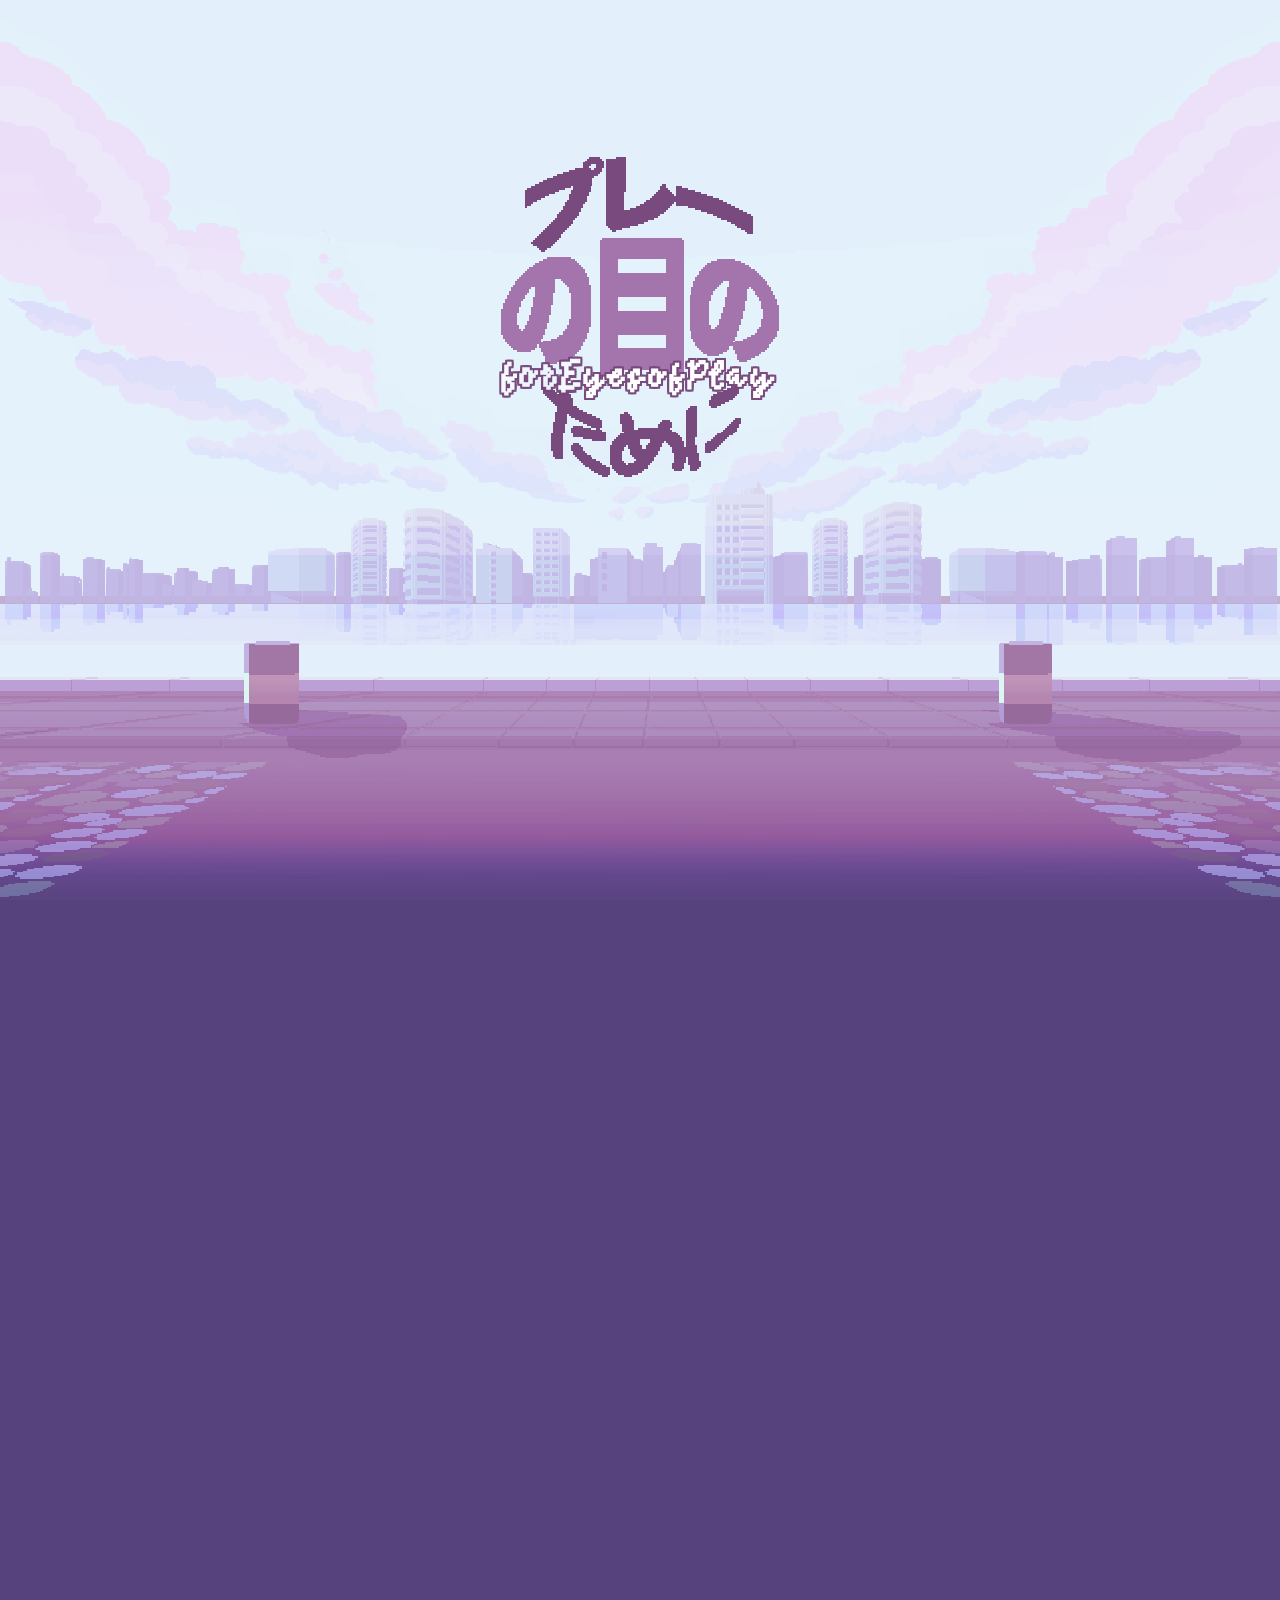
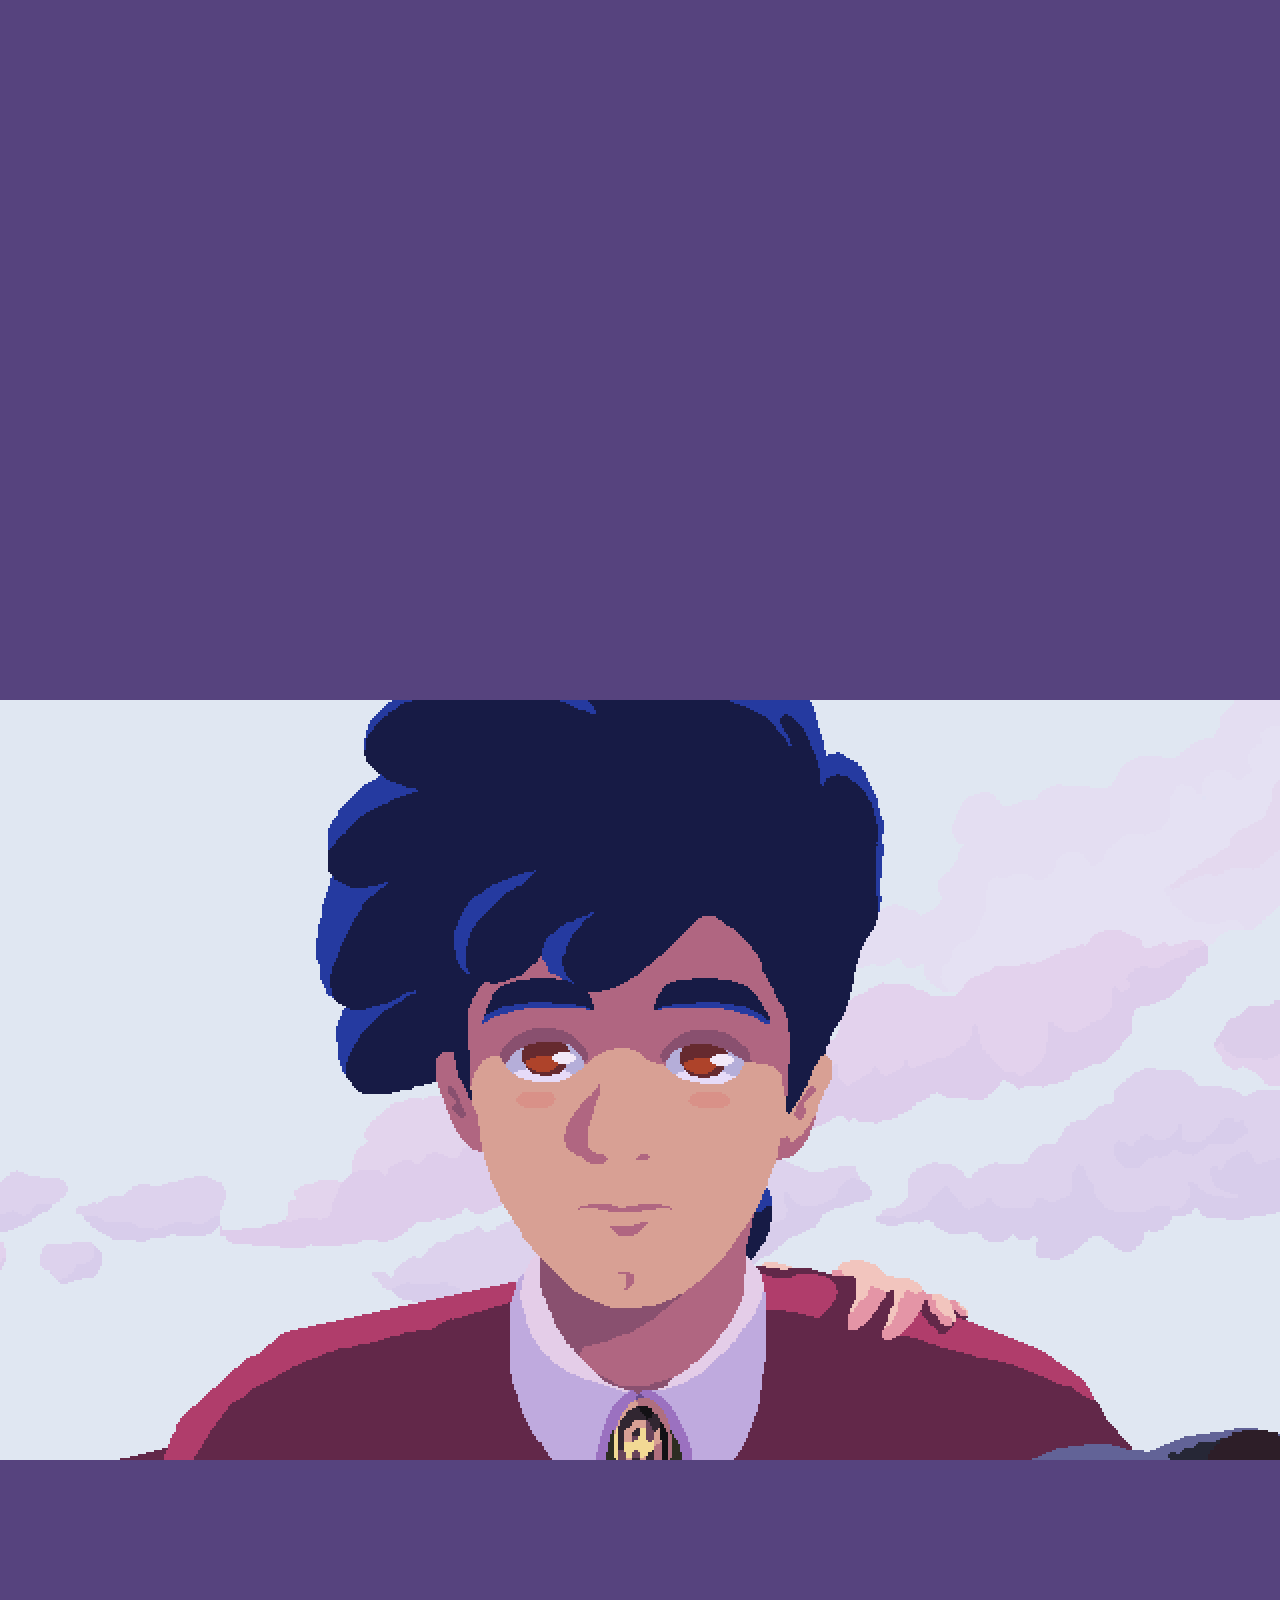
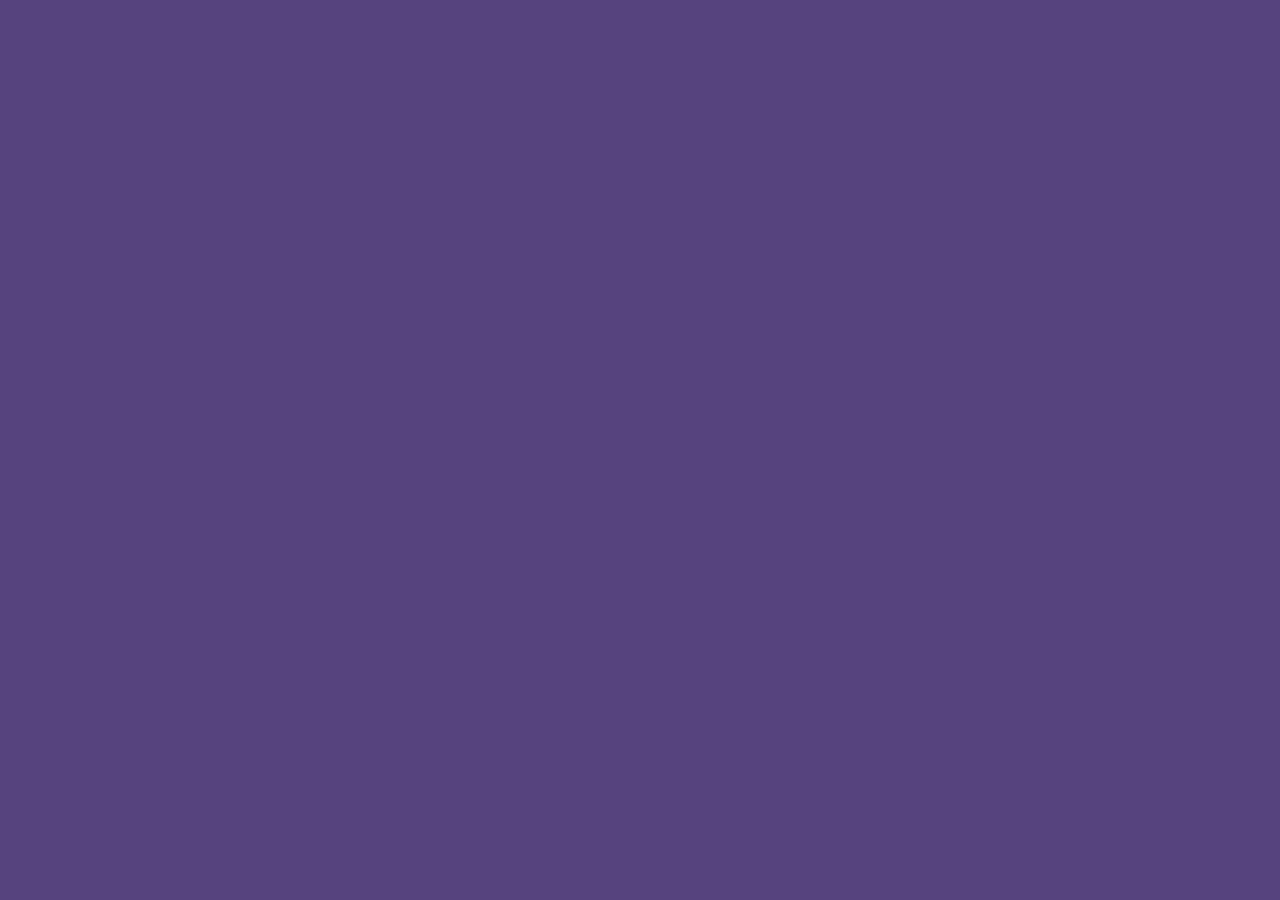
==== commit 94abb607: "update" ====
--- a/index.html
+++ b/index.html
@@ -294,7 +294,7 @@
                                           }
                                           }
                                           );
-                  var scene = new ScrollMagic.Scene({triggerElement: "#trigger2", duration: 900, offset: -150})
+                  var scene = new ScrollMagic.Scene({triggerElement: "#trigger2", duration: 900, offset: -50})
                   .setPin("#pin2")
                   .setTween(tween)
                   //.addIndicators({name: "2 (duration: 300)"}) // add indicators (requires plugin)
@@ -326,7 +326,7 @@
                                           }
                                           }
                                           );
-                  var scene = new ScrollMagic.Scene({triggerElement: "#trigger1", duration: 300, offset: -100})
+                  var scene = new ScrollMagic.Scene({triggerElement: "#trigger1", duration: 900, offset: 500})
                   .setPin("#pin1")
                   .setTween(tween)
                   //.addIndicators({name: "1 (duration: 300)"}) // add indicators (requires plugin)
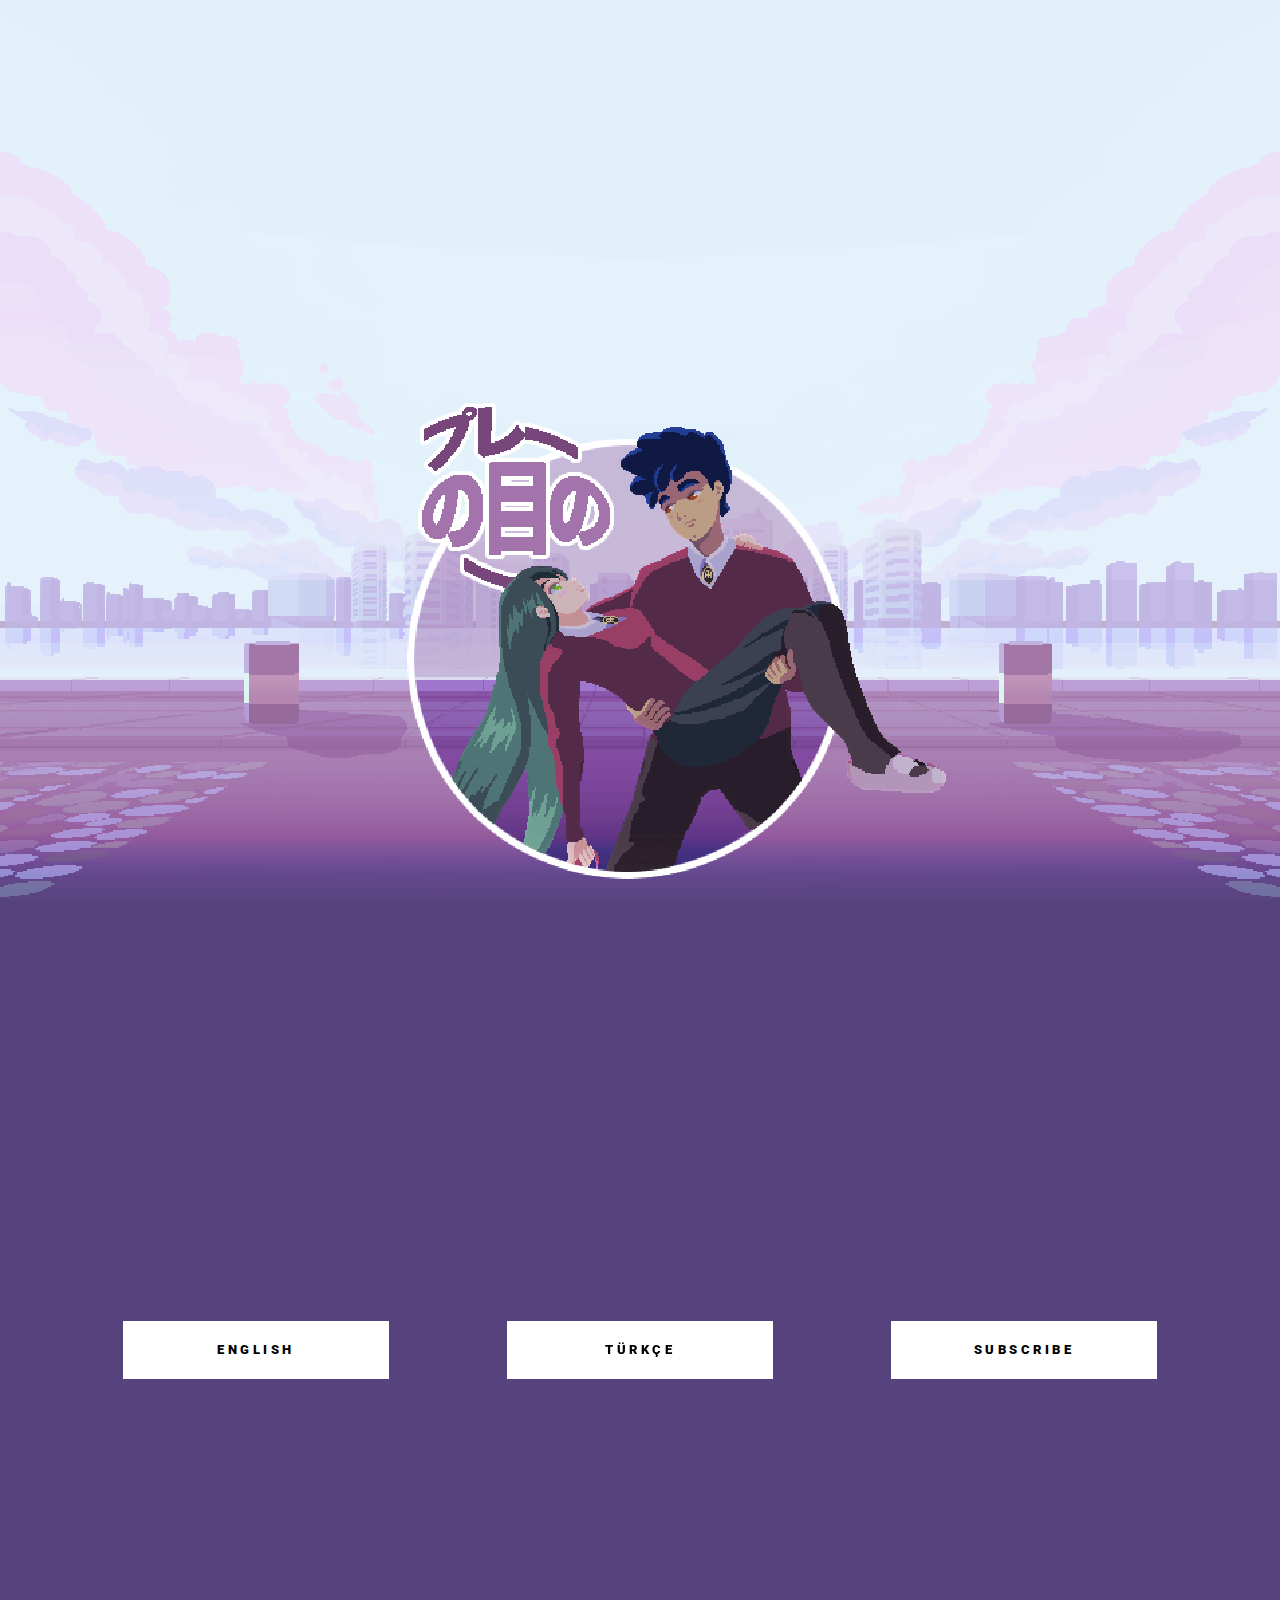
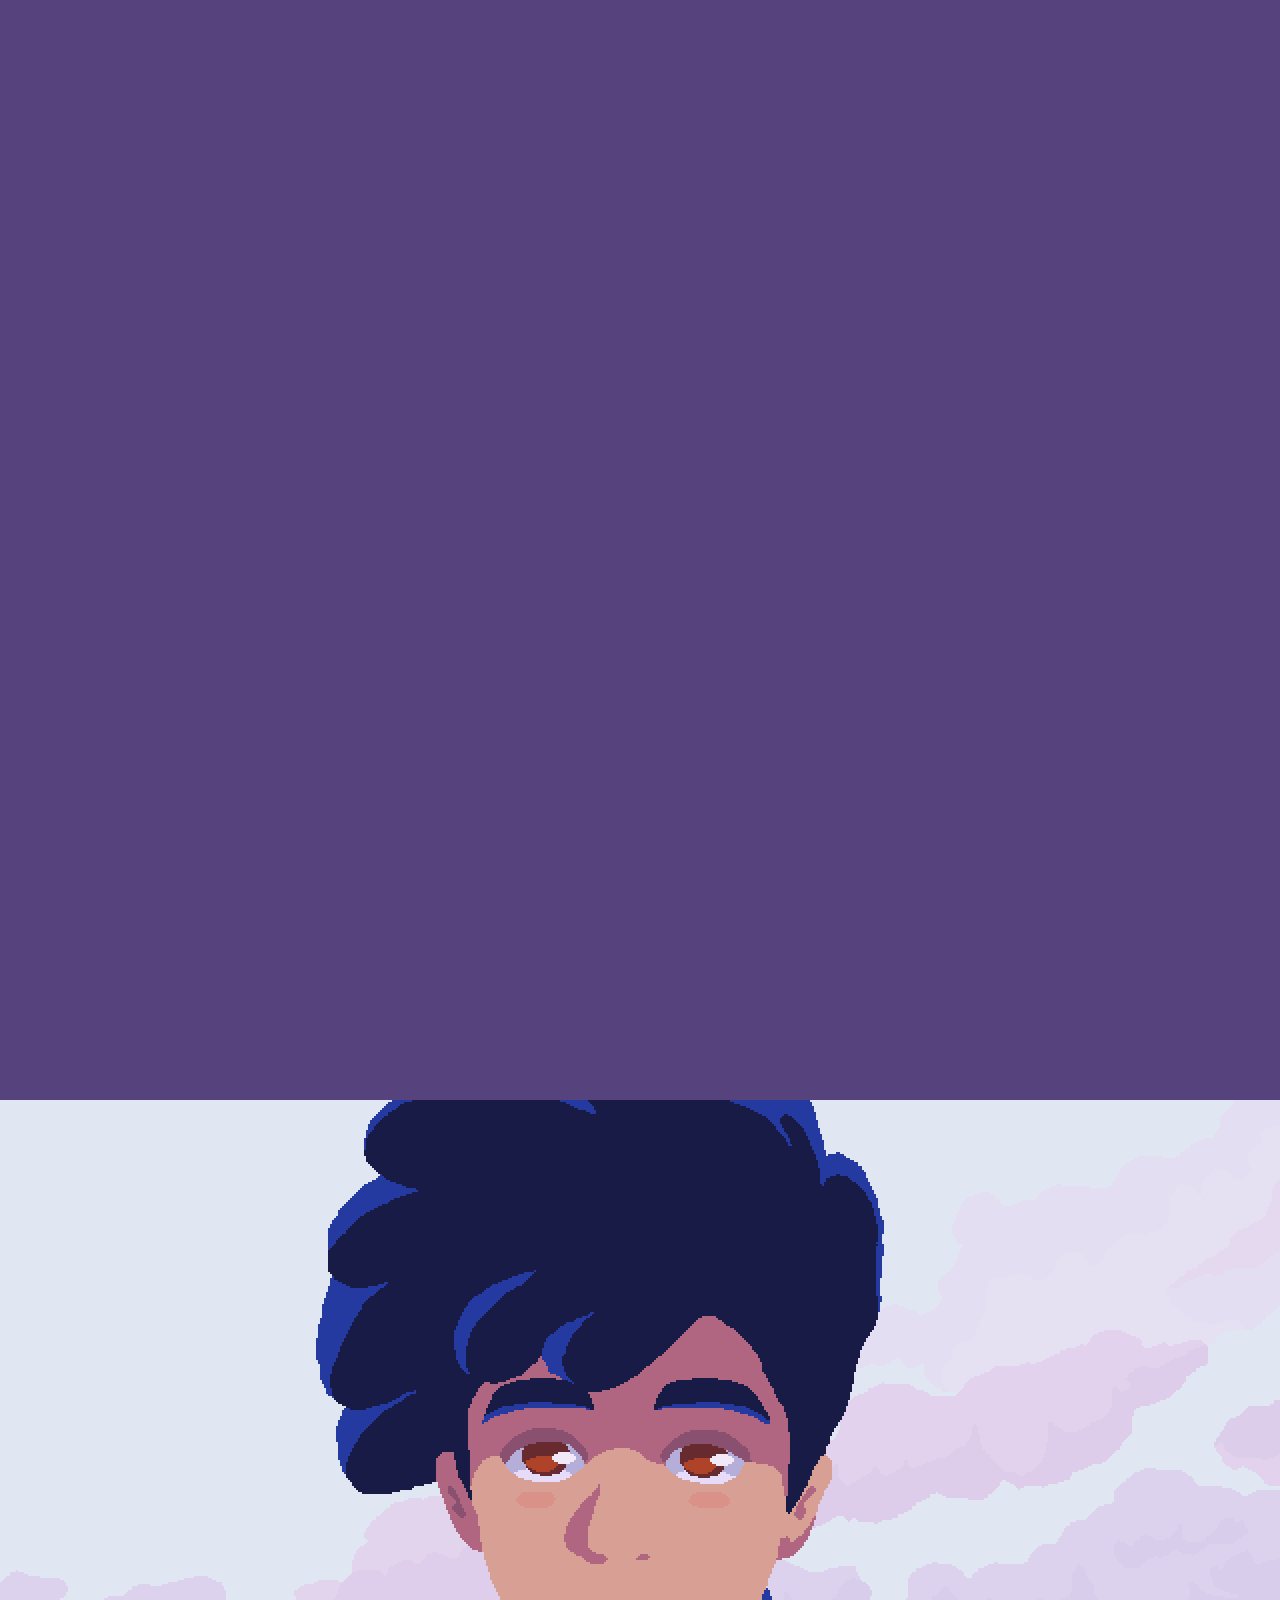
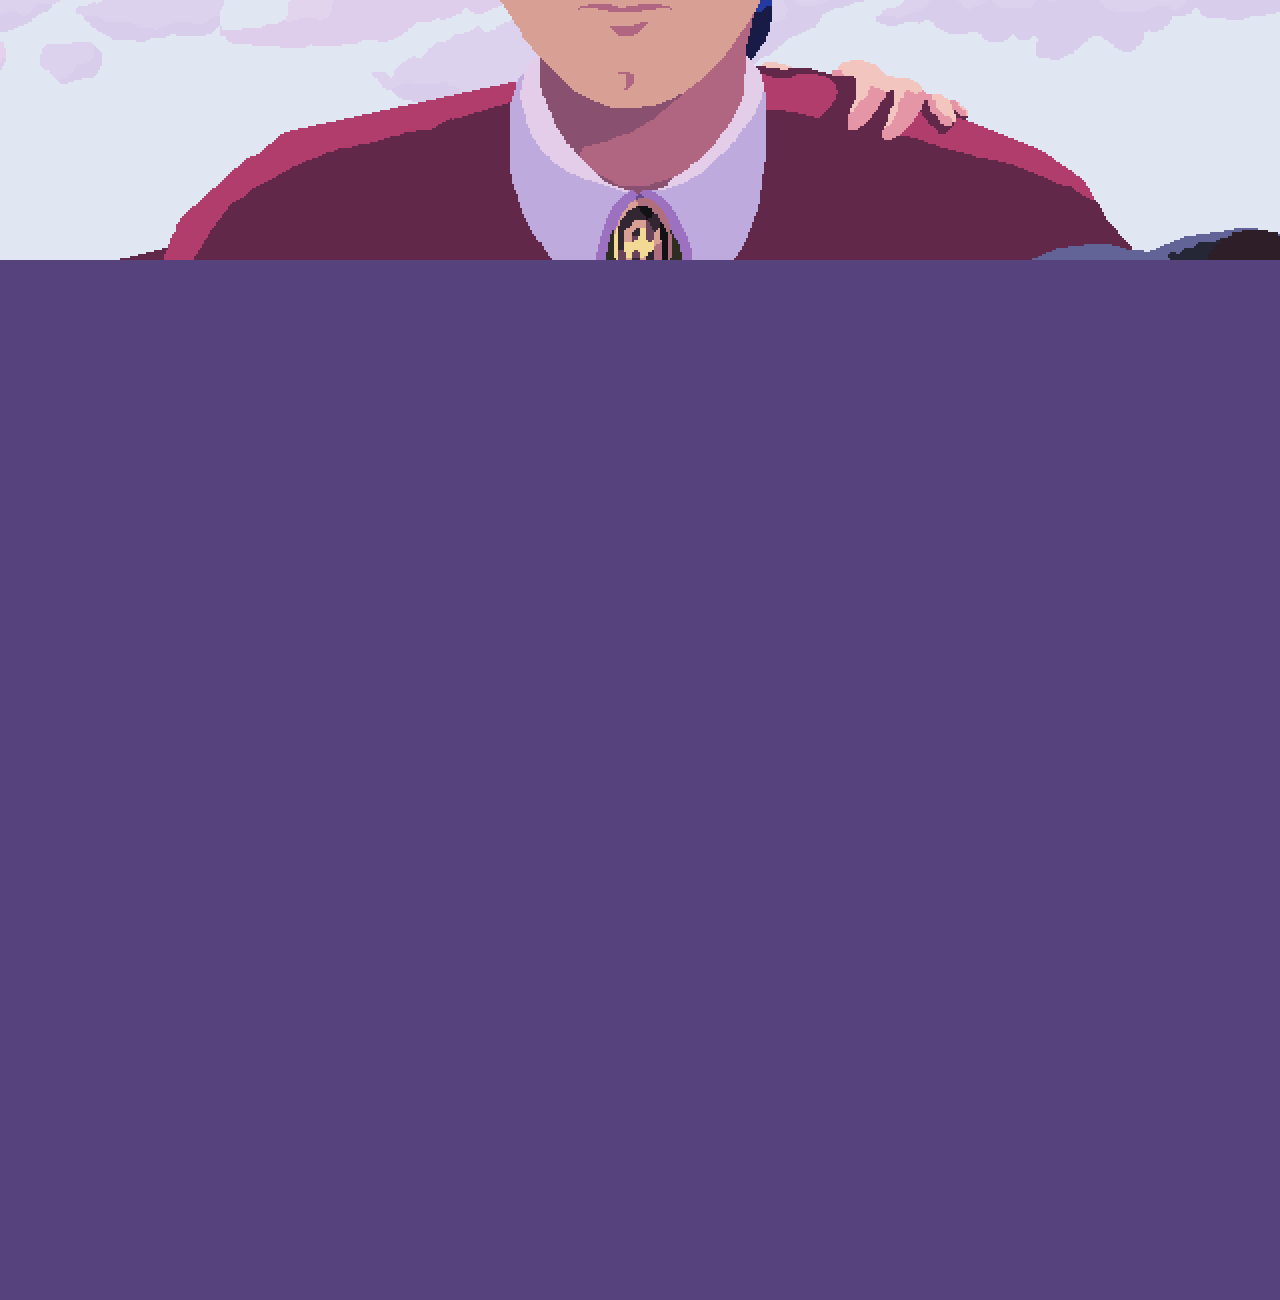
==== commit 96fc32f7: "Webtoon Update" ====
--- a/index.html
+++ b/index.html
@@ -39,302 +39,420 @@
     <script src="scrollmagic/minified/plugins/animation.gsap.min.js"></script>
     <script src="scrollmagic/minified/plugins/debug.addIndicators.min.js"></script>
     <script src="assets/js/demo.js"></script>
-
+    <style>
+        @import url("https://fonts.googleapis.com/css?family=Roboto:900");
+
+        a {
+            font-family: "Roboto", sans-serif;
+            font-weight: 900;
+            color: black;
+            text-decoration: none;
+        }
+
+        .left {
+            position: absolute;
+            left: 20%;
+            top: 50%;
+            transform: translate(-50%, -50%);
+        }
+
+        .right {
+            position: absolute;
+            left: 80%;
+            top: 50%;
+            transform: translate(-50%, -50%);
+        }
+
+        .centered {
+            position: absolute;
+            left: 50%;
+            top: 50%;
+            transform: translate(-50%, -50%);
+        }
+
+        .h-button {
+            background: white;
+            padding: 20px 5px;
+            width: 20%;
+            text-align: center;
+        }
+
+            .h-button span {
+                display: inline-block;
+                min-width: 0.3em;
+                text-transform: uppercase;
+                transition: 0.25s cubic-bezier(0.5, -1, 0.5, 2);
+                opacity: 0;
+                transform: translate(0, -20px);
+            }
+
+            .h-button:before {
+                content: attr(data-text);
+                position: absolute;
+                width: 100%;
+                left: 0;
+                transition: 0.25s cubic-bezier(0.5, -1, 0.5, 2);
+                text-transform: uppercase;
+                letter-spacing: 3.5px;
+                opacity: 1;
+                transform: translate(0, 0px);
+            }
+
+            .h-button:hover:before, .h-button:focus:before {
+                opacity: 0;
+                transform: translate(0, 20px);
+            }
+
+            .h-button:hover span, .h-button:focus span {
+                opacity: 1;
+                transform: translate(0, 0);
+            }
+
+                .h-button:hover span:nth-child(1), .h-button:focus span:nth-child(1) {
+                    transition-delay: 0.025s;
+                }
+
+                .h-button:hover span:nth-child(2), .h-button:focus span:nth-child(2) {
+                    transition-delay: 0.05s;
+                }
+
+                .h-button:hover span:nth-child(3), .h-button:focus span:nth-child(3) {
+                    transition-delay: 0.075s;
+                }
+
+                .h-button:hover span:nth-child(4), .h-button:focus span:nth-child(4) {
+                    transition-delay: 0.1s;
+                }
+
+                .h-button:hover span:nth-child(5), .h-button:focus span:nth-child(5) {
+                    transition-delay: 0.125s;
+                }
+
+                .h-button:hover span:nth-child(6), .h-button:focus span:nth-child(6) {
+                    transition-delay: 0.15s;
+                }
+
+    </style>
 </head>
 <body>
 
-    <div id="content-wrapper">
-        <span id="overlay"></span>
-
-        <script>
-            var controller;
-                // detect if mobile browser. regex -> http://detectmobilebrowsers.com
-                var isMobile = (function(a){return /(android|bb\d+|meego).+mobile|avantgo|bada\/|blackberry|blazer|compal|elaine|fennec|hiptop|iemobile|ip(hone|od)|iris|kindle|lge |maemo|midp|mmp|mobile.+firefox|netfront|opera m(ob|in)i|palm( os)?|phone|p(ixi|re)\/|plucker|pocket|psp|series(4|6)0|symbian|treo|up\.(browser|link)|vodafone|wap|windows ce|xda|xiino/i.test(a)||/1207|6310|6590|3gso|4thp|50[1-6]i|770s|802s|a wa|abac|ac(er|oo|s\-)|ai(ko|rn)|al(av|ca|co)|amoi|an(ex|ny|yw)|aptu|ar(ch|go)|as(te|us)|attw|au(di|\-m|r |s )|avan|be(ck|ll|nq)|bi(lb|rd)|bl(ac|az)|br(e|v)w|bumb|bw\-(n|u)|c55\/|capi|ccwa|cdm\-|cell|chtm|cldc|cmd\-|co(mp|nd)|craw|da(it|ll|ng)|dbte|dc\-s|devi|dica|dmob|do(c|p)o|ds(12|\-d)|el(49|ai)|em(l2|ul)|er(ic|k0)|esl8|ez([4-7]0|os|wa|ze)|fetc|fly(\-|_)|g1 u|g560|gene|gf\-5|g\-mo|go(\.w|od)|gr(ad|un)|haie|hcit|hd\-(m|p|t)|hei\-|hi(pt|ta)|hp( i|ip)|hs\-c|ht(c(\-| |_|a|g|p|s|t)|tp)|hu(aw|tc)|i\-(20|go|ma)|i230|iac( |\-|\/)|ibro|idea|ig01|ikom|im1k|inno|ipaq|iris|ja(t|v)a|jbro|jemu|jigs|kddi|keji|kgt( |\/)|klon|kpt |kwc\-|kyo(c|k)|le(no|xi)|lg( g|\/(k|l|u)|50|54|\-[a-w])|libw|lynx|m1\-w|m3ga|m50\/|ma(te|ui|xo)|mc(01|21|ca)|m\-cr|me(rc|ri)|mi(o8|oa|ts)|mmef|mo(01|02|bi|de|do|t(\-| |o|v)|zz)|mt(50|p1|v )|mwbp|mywa|n10[0-2]|n20[2-3]|n30(0|2)|n50(0|2|5)|n7(0(0|1)|10)|ne((c|m)\-|on|tf|wf|wg|wt)|nok(6|i)|nzph|o2im|op(ti|wv)|oran|owg1|p800|pan(a|d|t)|pdxg|pg(13|\-([1-8]|c))|phil|pire|pl(ay|uc)|pn\-2|po(ck|rt|se)|prox|psio|pt\-g|qa\-a|qc(07|12|21|32|60|\-[2-7]|i\-)|qtek|r380|r600|raks|rim9|ro(ve|zo)|s55\/|sa(ge|ma|mm|ms|ny|va)|sc(01|h\-|oo|p\-)|sdk\/|se(c(\-|0|1)|47|mc|nd|ri)|sgh\-|shar|sie(\-|m)|sk\-0|sl(45|id)|sm(al|ar|b3|it|t5)|so(ft|ny)|sp(01|h\-|v\-|v )|sy(01|mb)|t2(18|50)|t6(00|10|18)|ta(gt|lk)|tcl\-|tdg\-|tel(i|m)|tim\-|t\-mo|to(pl|sh)|ts(70|m\-|m3|m5)|tx\-9|up(\.b|g1|si)|utst|v400|v750|veri|vi(rg|te)|vk(40|5[0-3]|\-v)|vm40|voda|vulc|vx(52|53|60|61|70|80|81|83|85|98)|w3c(\-| )|webc|whit|wi(g |nc|nw)|wmlb|wonu|x700|yas\-|your|zeto|zte\-/i.test(a.substr(0,4))})(navigator.userAgent||navigator.vendor||window.opera);
-
-            if (isMobile) {
-                var myScroll;
-                $(document).ready(function () {
-                    // wrap for iscroll
-                    $("#content-wrapper")
-                        .addClass("scrollContainer")
-                        .wrapInner('<div class="scrollContent"></div>');
-
-                    // add iScroll
-                    myScroll = new IScroll('#content-wrapper', {scrollX: false, scrollY: true, scrollbars: true, useTransform: false, useTransition: false, probeType: 3, click: true});
-
-                    // update container on scroll
-                    myScroll.on("scroll", function () {
-                        controller.update();
-                    });
-
-                    // overwrite scroll position calculation to use child's offset instead of parents scrollTop();
-                    controller.scrollPos(function () {
-                        return -myScroll.y;
-                    });
-
-                    // refresh height, so all is included.
-                    setTimeout(function () {
-                        myScroll.refresh();
-                    }, 0);
-
-                    // manual set hight (so height 100% is available within scroll container)
-                    $(document).on("orientationchange", function () {
-                        $("section")
-                            .css("min-height", $(window).height())
-                            .parent(".scrollmagic-pin-spacer").css("min-height", $(window).height());
-                    });
-                    $(document).trigger("orientationchange"); // trigger to init
-                });
-                // init the controller
-                controller = new ScrollMagic.Controller({
-                    container: "#content-wrapper",
-                    globalSceneOptions: {
-                        triggerHook: "onLeave"
-                    }
-                });
-            } else {
-                // init the controller
-                controller = new ScrollMagic.Controller({
-                    globalSceneOptions: {
-                        triggerHook: "onLeave"
-                    }
-                });
-            }
-            $(function () {
-                // set current version in cdn link(s)
-                var cdnLinks = [
-                    "cdnjs.cloudflare.com/ajax/libs/ScrollMagic/%version%/ScrollMagic.min.js",
-                    "cdnjs.cloudflare.com/ajax/libs/ScrollMagic/%version%/plugins/debug.addIndicators.min.js",
-                ];
-                var cdnCode = cdnLinks.map(function(link) {
-                    return '<script src="//' + link.replace(/%version%/gim, ScrollMagic.version) + '"></script' + '>';
-                }).join("\n");
-
-                $("<pre>").text(cdnCode).appendTo("#get-it-now code.cdn");
-            });
-
-        </script>
-        <section id="start">
-            <div id="intro">
-                <div class="image">
-                <img class="wandbase" src="image/chapter0_parallax5.png">
-                <img class="wand" src="image/chapter0_parallax4.png">
-                <img class="wand2" src="image/chapter0_parallax3.png">
-                <img class="wand3" src="image/chapter0_parallax2.png">
-                <img class="wandbase" src="image/chapter0_parallax1.png">
-                <img class="tophat floor" src="image/LOGO.png">
-                <h1>forEyesofPlay</h1>
-                </div>
-                <div class="sparkpoint"></div>
-            </div>
-            <script>
-                // wrap each title letter
-                $("#start h1").wrapEach(/(.)/g, "<span>$1</span>");
-
-                // animations
-                var nervousHat = new TimelineMax({repeat: -1, yoyo: true})
-                .add(TweenMax.staggerTo("#start h1 span", 1, {top: -1, x: -1, scale: 1.1, color: '#e3f1fb' }, 0.2))
-                .add(TweenMax.staggerTo("#start h1 span", 1, {top: 0, x: 0, scale: 1, color: '#fff'}, 0.2), 0.5);
-                var abracadabra = new TimelineMax()
-                    .add([
-                          TweenMax.fromTo("#start .floor", 1, {autoAlpha: 0}, {autoAlpha: 1}),
-                          TweenMax.fromTo("#start h1", 1, {autoAlpha: 0}, {autoAlpha: 1}),
-                          TweenMax.fromTo("#start .wand", 1, {top:0}, {top: -$(window).height()/8}),
-                          TweenMax.fromTo("#start .wand2", 1, {top:0}, {top: -$(window).height()/35}),
-                          TweenMax.fromTo("#start .wand3", 1, {top:0}, {top: -$(window).height()/37})
-                        ]);
-                var abracadabra = new TimelineMax()
-                var reveal = new TimelineMax()
-                    .add([
-
-                            TweenMax.from("#start h1", 1, {scale: 1, top: "+=0"}),
-                            TweenMax.to("#start .wand", 0.8, {top: -$(window).height()/3}),
-                            TweenMax.to("#start .wand2", 0.8, {top: -$(window).height()/17}),
-                            TweenMax.to("#start .wand3", 0.8, {top: -$(window).height()/18})
-                          
-                        ]);
-                var laola = new TimelineMax()
-
-                    .add(TweenMax.fromTo("#start h1", 0.5, {autoAlpha: 1}, {autoAlpha: 0}));
-
-                // container pin
-                var startpin = new ScrollMagic.Scene({
-                        duration: 500
-                    })
-                    .setPin("section#start")
-                    .addTo(controller);
-
-                // msg scroll ani
-                new ScrollMagic.Scene({
-                        duration: 140,
-                        offset: -100
-                    })
-                    .setTween(TweenMax.to("#msg div.scroll", 1, {backgroundPosition: "0 13px", repeat: -1, delay: 1, repeatDelay: 2, ease: Linear.easeNone}))
-                    .addTo(controller);
-                // msg hide
-                new ScrollMagic.Scene({
-                        offset: 40
-                    })
-                    .setTween(TweenMax.to("#msg", 0.5, {bottom: -40}))
-                    .addTo(controller);
-
-                // hat movement
-                new ScrollMagic.Scene({
-                        duration: 300,
-                        offset: -100
-                    })
-                    .setTween(nervousHat)
-                    .addTo(controller);
-
-                // magic wand
-                new ScrollMagic.Scene({
-                        offset: 20,
-                        duration: 180
-                    })
-                    .on("end", function (e) {
-                        if (e.scrollDirection == "FORWARD" && startpin.progress() < 0.37) { // check pin progress so it doesnt launch on refresh
-                            // make it rain!
-                            $("#start .sparkpoint").sparkle({
-                                amount: 40,
-                                duration: 0.2
-                            });
-                        }
-                    })
-                    .setTween(abracadabra)
-                    .addTo(controller);
-
-                // big reveal
-                new ScrollMagic.Scene({
-                        duration: 300,
-                        offset: 260
-                    })
-                    .setTween(reveal)
-                    .addTo(controller);
-
-                // jumping text
-                new ScrollMagic.Scene({
-                        duration: 500,
-                        offset: 100
-                    })
-                    .setTween(laola)
-                    .addTo(controller);
-
-            </script>
-        </section>
-
-        <section class="demo">
-            <div class="spacer s2"></div>
-            <div class="spacer s2"></div>
-            <div id="trigger1" class="spacer s0"></div>
-            <div id="pin1">
-                <img id="myimg"/><br>
-            </div>
-            <div class="spacer s2"></div>
-            <script>
-                $(function () { // wait for document ready
-                  // build scene
-                  var obj = {curImg: 0};
-                  var tween = TweenMax.to(obj, 1,
-                                          {
-                                          curImg: images.length - 1,    // animate propery curImg to number of images
-                                          roundProps: "curImg",                // only integers so it can be used as an array index
-                                          repeat: 0,                                    // repeat 3 times
-                                          immediateRender: true,            // load first image automatically
-                                          ease: Linear.easeNone,            // show every image the same ammount of time
-                                          onUpdate: function () {
-                                          $("#myimg").attr("src", images[obj.curImg]); // set the image source
-                                          }
-                                          }
-                                          );
-                  var scene = new ScrollMagic.Scene({triggerElement: "#trigger1", duration: 300, offset: -100})
-                  .setPin("#pin1")
-                  .setTween(tween)
-                  //.addIndicators({name: "1 (duration: 300)"}) // add indicators (requires plugin)
-                  .addTo(controller);
-                  });
-                </script>
-        </section>
-        <section class="demo">
-            <div class="spacer s2"></div>
-            <div id="trigger2" class="spacer s2"></div>
-            <div id="pin2">
-                <img id="myimgtwo"/><br>
-            </div>
-            <div class="spacer s2"></div>
-            <script>
-                $(function () { // wait for document ready
-                  // build scene
-                  var images = [
-                                "assets/image/Barashi_1.png",
-                                "assets/image/Barashi_2.png",
-                                "assets/image/Barashi_3.png",
-                                "assets/image/Barashi_4.png",
-                                "assets/image/Barashi_5.png",
-                                "assets/image/Barashi_6.png",
-                                "assets/image/Barashi_7.png",
-                                "assets/image/Barashi_8.png",
-                                "assets/image/Barashi_9.png",
-                                "assets/image/Barashi_10.png",
-                                "assets/image/Barashi_11.png",
-                                "assets/image/Barashi_12.png",
-                                "assets/image/Barashi_13.png",
-                                "assets/image/Barashi_14.png",
-                                "assets/image/Barashi_15.png"
-                                ];
-                  var obj = {curImg: 0};
-                  var tween = TweenMax.to(obj, 2.4,
-                                          {
-                                          curImg: images.length - 1,    // animate propery curImg to number of images
-                                          roundProps: "curImg",                // only integers so it can be used as an array index
-                                          repeat: -1,                                    // repeat 3 times
-                                          immediateRender: true,            // load first image automatically
-                                          ease: Linear.easeNone,            // show every image the same ammount of time
-                                          onUpdate: function () {
-                                          $("#myimgtwo").attr("src", images[obj.curImg]); // set the image source
-                                          }
-                                          }
-                                          );
-                  var scene = new ScrollMagic.Scene({triggerElement: "#trigger2", duration: 900, offset: -50})
-                  .setPin("#pin2")
-                  .setTween(tween)
-                  //.addIndicators({name: "2 (duration: 300)"}) // add indicators (requires plugin)
-                  .addTo(controller);
-                  });
-                </script>
-        </section>
-        <section class="demo">
-            <div class="spacer s2"></div>
-            <div class="spacer s2"></div>
-            <div id="trigger1" class="spacer s0"></div>
-            <div id="pin1">
-                <img id="myimg"/><br>
-            </div>
-            <div class="spacer s2"></div>
-            <script>
-                $(function () { // wait for document ready
-                  // build scene
-                  var obj = {curImg: 0};
-                  var tween = TweenMax.to(obj, 1,
-                                          {
-                                          curImg: images.length - 1,    // animate propery curImg to number of images
-                                          roundProps: "curImg",                // only integers so it can be used as an array index
-                                          repeat: 0,                                    // repeat 3 times
-                                          immediateRender: true,            // load first image automatically
-                                          ease: Linear.easeNone,            // show every image the same ammount of time
-                                          onUpdate: function () {
-                                          $("#myimg").attr("src", images[obj.curImg]); // set the image source
-                                          }
-                                          }
-                                          );
-                  var scene = new ScrollMagic.Scene({triggerElement: "#trigger1", duration: 900, offset: 500})
-                  .setPin("#pin1")
-                  .setTween(tween)
-                  //.addIndicators({name: "1 (duration: 300)"}) // add indicators (requires plugin)
-                  .addTo(controller);
-                  });
-                </script>
-        </section>
-         <div class="spacer s_viewport"></div>
+    <div id="content-wrapper">
+        <span id="overlay"></span>
+
+        <script>var controller;
+            // detect if mobile browser. regex -> http://detectmobilebrowsers.com
+            var isMobile = (function (a) { return /(android|bb\d+|meego).+mobile|avantgo|bada\/|blackberry|blazer|compal|elaine|fennec|hiptop|iemobile|ip(hone|od)|iris|kindle|lge |maemo|midp|mmp|mobile.+firefox|netfront|opera m(ob|in)i|palm( os)?|phone|p(ixi|re)\/|plucker|pocket|psp|series(4|6)0|symbian|treo|up\.(browser|link)|vodafone|wap|windows ce|xda|xiino/i.test(a) || /1207|6310|6590|3gso|4thp|50[1-6]i|770s|802s|a wa|abac|ac(er|oo|s\-)|ai(ko|rn)|al(av|ca|co)|amoi|an(ex|ny|yw)|aptu|ar(ch|go)|as(te|us)|attw|au(di|\-m|r |s )|avan|be(ck|ll|nq)|bi(lb|rd)|bl(ac|az)|br(e|v)w|bumb|bw\-(n|u)|c55\/|capi|ccwa|cdm\-|cell|chtm|cldc|cmd\-|co(mp|nd)|craw|da(it|ll|ng)|dbte|dc\-s|devi|dica|dmob|do(c|p)o|ds(12|\-d)|el(49|ai)|em(l2|ul)|er(ic|k0)|esl8|ez([4-7]0|os|wa|ze)|fetc|fly(\-|_)|g1 u|g560|gene|gf\-5|g\-mo|go(\.w|od)|gr(ad|un)|haie|hcit|hd\-(m|p|t)|hei\-|hi(pt|ta)|hp( i|ip)|hs\-c|ht(c(\-| |_|a|g|p|s|t)|tp)|hu(aw|tc)|i\-(20|go|ma)|i230|iac( |\-|\/)|ibro|idea|ig01|ikom|im1k|inno|ipaq|iris|ja(t|v)a|jbro|jemu|jigs|kddi|keji|kgt( |\/)|klon|kpt |kwc\-|kyo(c|k)|le(no|xi)|lg( g|\/(k|l|u)|50|54|\-[a-w])|libw|lynx|m1\-w|m3ga|m50\/|ma(te|ui|xo)|mc(01|21|ca)|m\-cr|me(rc|ri)|mi(o8|oa|ts)|mmef|mo(01|02|bi|de|do|t(\-| |o|v)|zz)|mt(50|p1|v )|mwbp|mywa|n10[0-2]|n20[2-3]|n30(0|2)|n50(0|2|5)|n7(0(0|1)|10)|ne((c|m)\-|on|tf|wf|wg|wt)|nok(6|i)|nzph|o2im|op(ti|wv)|oran|owg1|p800|pan(a|d|t)|pdxg|pg(13|\-([1-8]|c))|phil|pire|pl(ay|uc)|pn\-2|po(ck|rt|se)|prox|psio|pt\-g|qa\-a|qc(07|12|21|32|60|\-[2-7]|i\-)|qtek|r380|r600|raks|rim9|ro(ve|zo)|s55\/|sa(ge|ma|mm|ms|ny|va)|sc(01|h\-|oo|p\-)|sdk\/|se(c(\-|0|1)|47|mc|nd|ri)|sgh\-|shar|sie(\-|m)|sk\-0|sl(45|id)|sm(al|ar|b3|it|t5)|so(ft|ny)|sp(01|h\-|v\-|v )|sy(01|mb)|t2(18|50)|t6(00|10|18)|ta(gt|lk)|tcl\-|tdg\-|tel(i|m)|tim\-|t\-mo|to(pl|sh)|ts(70|m\-|m3|m5)|tx\-9|up(\.b|g1|si)|utst|v400|v750|veri|vi(rg|te)|vk(40|5[0-3]|\-v)|vm40|voda|vulc|vx(52|53|60|61|70|80|81|83|85|98)|w3c(\-| )|webc|whit|wi(g |nc|nw)|wmlb|wonu|x700|yas\-|your|zeto|zte\-/i.test(a.substr(0, 4)) })(navigator.userAgent || navigator.vendor || window.opera);
+
+            if (isMobile) {
+                var myScroll;
+                $(document).ready(function () {
+                    // wrap for iscroll
+                    $("#content-wrapper")
+                        .addClass("scrollContainer")
+                        .wrapInner('<div class="scrollContent"></div>');
+
+                    // add iScroll
+                    myScroll = new IScroll('#content-wrapper', { scrollX: false, scrollY: true, scrollbars: true, useTransform: false, useTransition: false, probeType: 3, click: true });
+
+                    // update container on scroll
+                    myScroll.on("scroll", function () {
+                        controller.update();
+                    });
+
+                    // overwrite scroll position calculation to use child's offset instead of parents scrollTop();
+                    controller.scrollPos(function () {
+                        return -myScroll.y;
+                    });
+
+                    // refresh height, so all is included.
+                    setTimeout(function () {
+                        myScroll.refresh();
+                    }, 0);
+
+                    // manual set hight (so height 100% is available within scroll container)
+                    $(document).on("orientationchange", function () {
+                        $("section")
+                            .css("min-height", $(window).height())
+                            .parent(".scrollmagic-pin-spacer").css("min-height", $(window).height());
+                    });
+                    $(document).trigger("orientationchange"); // trigger to init
+                });
+                // init the controller
+                controller = new ScrollMagic.Controller({
+                    container: "#content-wrapper",
+                    globalSceneOptions: {
+                        triggerHook: "onLeave"
+                    }
+                });
+            } else {
+                // init the controller
+                controller = new ScrollMagic.Controller({
+                    globalSceneOptions: {
+                        triggerHook: "onLeave"
+                    }
+                });
+            }
+            $(function () {
+                // set current version in cdn link(s)
+                var cdnLinks = [
+                    "cdnjs.cloudflare.com/ajax/libs/ScrollMagic/%version%/ScrollMagic.min.js",
+                    "cdnjs.cloudflare.com/ajax/libs/ScrollMagic/%version%/plugins/debug.addIndicators.min.js",
+                ];
+                var cdnCode = cdnLinks.map(function (link) {
+                    return '<script src="//' + link.replace(/%version%/gim, ScrollMagic.version) + '"></script' + '>';
+                }).join("\n");
+
+                $("<pre>").text(cdnCode).appendTo("#get-it-now code.cdn");
+            });</script>
+        <section id="start">
+            <div id="intro">
+                <div class="image">
+                    <img class="wandbase" src="image/chapter0_parallax5.png">
+                    <img class="wand" src="image/chapter0_parallax4.png">
+                    <img class="wand2" src="image/chapter0_parallax3.png">
+                    <img class="wand3" src="image/chapter0_parallax2.png">
+                    <img class="wandbase" src="image/chapter0_parallax1.png">
+                    <img class="tophat floor">
+
+
+                </div>
+                <div class="sparkpoint"></div>
+
+            </div>
+
+            <script>// wrap each title letter
+                $("#start h1").wrapEach(/(.)/g, "<span>$1</span>");
+
+                // animations
+                var nervousHat = new TimelineMax({ repeat: -1, yoyo: true })
+                    .add(TweenMax.staggerTo("#start h1 span", 1, { top: -1, x: -1, scale: 1.1, color: '#e3f1fb' }, 0.2))
+                    .add(TweenMax.staggerTo("#start h1 span", 1, { top: 0, x: 0, scale: 1, color: '#fff' }, 0.2), 0.5);
+                var abracadabra = new TimelineMax()
+                    .add([
+                        TweenMax.fromTo("#start .floor", 1, { autoAlpha: 0 }, { autoAlpha: 1 }),
+                        TweenMax.fromTo("#start h1", 1, { autoAlpha: 0 }, { autoAlpha: 1 }),
+                        TweenMax.fromTo("#start .wand", 1, { top: 0 }, { top: -$(window).height() / 8 }),
+                        TweenMax.fromTo("#start .wand2", 1, { top: 0 }, { top: -$(window).height() / 35 }),
+                        TweenMax.fromTo("#start .wand3", 1, { top: 0 }, { top: -$(window).height() / 37 })
+                    ]);
+                var abracadabra = new TimelineMax()
+                var reveal = new TimelineMax()
+                    .add([
+
+                        TweenMax.from("#start h1", 1, { scale: 1, top: "+=0" }),
+                        TweenMax.to("#start .wand", 0.8, { top: -$(window).height() / 3 }),
+                        TweenMax.to("#start .wand2", 0.8, { top: -$(window).height() / 17 }),
+                        TweenMax.to("#start .wand3", 0.8, { top: -$(window).height() / 18 })
+
+                    ]);
+                var laola = new TimelineMax()
+
+                    .add(TweenMax.fromTo("#start h1", 0.5, { autoAlpha: 1 }, { autoAlpha: 0 }));
+
+                // container pin
+                var startpin = new ScrollMagic.Scene({
+                    duration: 500
+                })
+                    .setPin("section#start")
+                    .addTo(controller);
+
+                // msg scroll ani
+                new ScrollMagic.Scene({
+                    duration: 140,
+                    offset: -100
+                })
+                    .setTween(TweenMax.to("#msg div.scroll", 1, { backgroundPosition: "0 13px", repeat: -1, delay: 1, repeatDelay: 2, ease: Linear.easeNone }))
+                    .addTo(controller);
+                // msg hide
+                new ScrollMagic.Scene({
+                    offset: 40
+                })
+                    .setTween(TweenMax.to("#msg", 0.5, { bottom: -40 }))
+                    .addTo(controller);
+
+                // hat movement
+                new ScrollMagic.Scene({
+                    duration: 300,
+                    offset: -100
+                })
+                    .setTween(nervousHat)
+                    .addTo(controller);
+
+                // magic wand
+                new ScrollMagic.Scene({
+                    offset: 20,
+                    duration: 180
+                })
+                    .on("end", function (e) {
+                        if (e.scrollDirection == "FORWARD" && startpin.progress() < 0.37) { // check pin progress so it doesnt launch on refresh
+                            // make it rain!
+                            $("#start .sparkpoint").sparkle({
+                                amount: 40,
+                                duration: 0.2
+                            });
+                        }
+                    })
+                    .setTween(abracadabra)
+                    .addTo(controller);
+
+                // big reveal
+                new ScrollMagic.Scene({
+                    duration: 300,
+                    offset: 260
+                })
+                    .setTween(reveal)
+                    .addTo(controller);
+
+                // jumping text
+                new ScrollMagic.Scene({
+                    duration: 500,
+                    offset: 100
+                })
+                    .setTween(laola)
+                    .addTo(controller);</script>
+            <h1>EyesofPlay</h1>
+        </section>
+        <section>
+            <a aria-label='WEBTOON' class='h-button right' data-text='SUBSCRIBE' href='https://www.webtoons.com/en/challenge/eyes-of-play/list?title_no=469928'>
+                <span>W</span>
+                <span>E</span>
+                <span>B</span>
+                <span>T</span>
+                <span>O</span>
+                <span>O</span>
+                <span>N</span>
+            </a>
+            <a aria-label='CHAPTER 1' class='h-button left' data-text='ENGLISH' href='https://www.webtoons.com/en/challenge/eyes-of-play/the-anime-club/viewer?title_no=469928&episode_no=1'>
+                <span>C</span>
+                <span>H</span>
+                <span>A</span>
+                <span>P</span>
+                <span>T</span>
+                <span>E</span>
+                <span>R</span>
+                <span></span>
+                <span>1</span>
+            </a>
+            <a aria-label='PEK YAKINDA' class='h-button centered' data-text='TÜRKÇE' href='#'>
+                <span>B</span>
+                <span>Ö</span>
+                <span>L</span>
+                <span>Ü</span>
+                <span>M</span>
+                <span></span>
+                <span>1</span>
+            </a>
+
+
+        </section>
+        <section class="demo">
+            <div class="spacer s2"></div>
+            <div class="spacer s2"></div>
+            <div id="trigger1" class="spacer s0"></div>
+            <div id="pin1">
+                <img id="myimg" /><br>
+            </div>
+            <div class="spacer s2"></div>
+            <script>$(function () { // wait for document ready
+                    // build scene
+                    var obj = { curImg: 0 };
+                    var tween = TweenMax.to(obj, 1,
+                        {
+                            curImg: images.length - 1,    // animate propery curImg to number of images
+                            roundProps: "curImg",                // only integers so it can be used as an array index
+                            repeat: 0,                                    // repeat 3 times
+                            immediateRender: true,            // load first image automatically
+                            ease: Linear.easeNone,            // show every image the same ammount of time
+                            onUpdate: function () {
+                                $("#myimg").attr("src", images[obj.curImg]); // set the image source
+                            }
+                        }
+                    );
+                    var scene = new ScrollMagic.Scene({ triggerElement: "#trigger1", duration: 300, offset: -100 })
+                        .setPin("#pin1")
+                        .setTween(tween)
+                        //.addIndicators({name: "1 (duration: 300)"}) // add indicators (requires plugin)
+                        .addTo(controller);
+                });</script>
+        </section>
+
+        <section class="demo">
+            <div class="spacer s2"></div>
+            <div id="trigger2" class="spacer s2"></div>
+            <div id="pin2">
+                <img id="myimgtwo" /><br>
+            </div>
+            <div class="spacer s2"></div>
+            <script>$(function () { // wait for document ready
+                    // build scene
+                    var images = [
+                        "assets/image/Barashi_1.png",
+                        "assets/image/Barashi_2.png",
+                        "assets/image/Barashi_3.png",
+                        "assets/image/Barashi_4.png",
+                        "assets/image/Barashi_5.png",
+                        "assets/image/Barashi_6.png",
+                        "assets/image/Barashi_7.png",
+                        "assets/image/Barashi_8.png",
+                        "assets/image/Barashi_9.png",
+                        "assets/image/Barashi_10.png",
+                        "assets/image/Barashi_11.png",
+                        "assets/image/Barashi_12.png",
+                        "assets/image/Barashi_13.png",
+                        "assets/image/Barashi_14.png",
+                        "assets/image/Barashi_15.png"
+                    ];
+                    var obj = { curImg: 0 };
+                    var tween = TweenMax.to(obj, 2.4,
+                        {
+                            curImg: images.length - 1,    // animate propery curImg to number of images
+                            roundProps: "curImg",                // only integers so it can be used as an array index
+                            repeat: -1,                                    // repeat 3 times
+                            immediateRender: true,            // load first image automatically
+                            ease: Linear.easeNone,            // show every image the same ammount of time
+                            onUpdate: function () {
+                                $("#myimgtwo").attr("src", images[obj.curImg]); // set the image source
+                            }
+                        }
+                    );
+                    var scene = new ScrollMagic.Scene({ triggerElement: "#trigger2", duration: 900, offset: -50 })
+                        .setPin("#pin2")
+                        .setTween(tween)
+                        //.addIndicators({name: "2 (duration: 300)"}) // add indicators (requires plugin)
+                        .addTo(controller);
+                });</script>
+        </section>
+        <section class="demo">
+            <div class="spacer s2"></div>
+            <div class="spacer s2"></div>
+            <div id="trigger1" class="spacer s0"></div>
+            <div id="pin1">
+                <img id="myimg" /><br>
+            </div>
+            <div class="spacer s2"></div>
+            <script>$(function () { // wait for document ready
+                    // build scene
+                    var obj = { curImg: 0 };
+                    var tween = TweenMax.to(obj, 1,
+                        {
+                            curImg: images.length - 1,    // animate propery curImg to number of images
+                            roundProps: "curImg",                // only integers so it can be used as an array index
+                            repeat: 0,                                    // repeat 3 times
+                            immediateRender: true,            // load first image automatically
+                            ease: Linear.easeNone,            // show every image the same ammount of time
+                            onUpdate: function () {
+                                $("#myimg").attr("src", images[obj.curImg]); // set the image source
+                            }
+                        }
+                    );
+                    var scene = new ScrollMagic.Scene({ triggerElement: "#trigger1", duration: 900, offset: 500 })
+                        .setPin("#pin1")
+                        .setTween(tween)
+                        //.addIndicators({name: "1 (duration: 300)"}) // add indicators (requires plugin)
+                        .addTo(controller);
+                });</script>
+        </section>
+        <div class="spacer s_viewport"></div>
     </div>
 </body>
 </html>
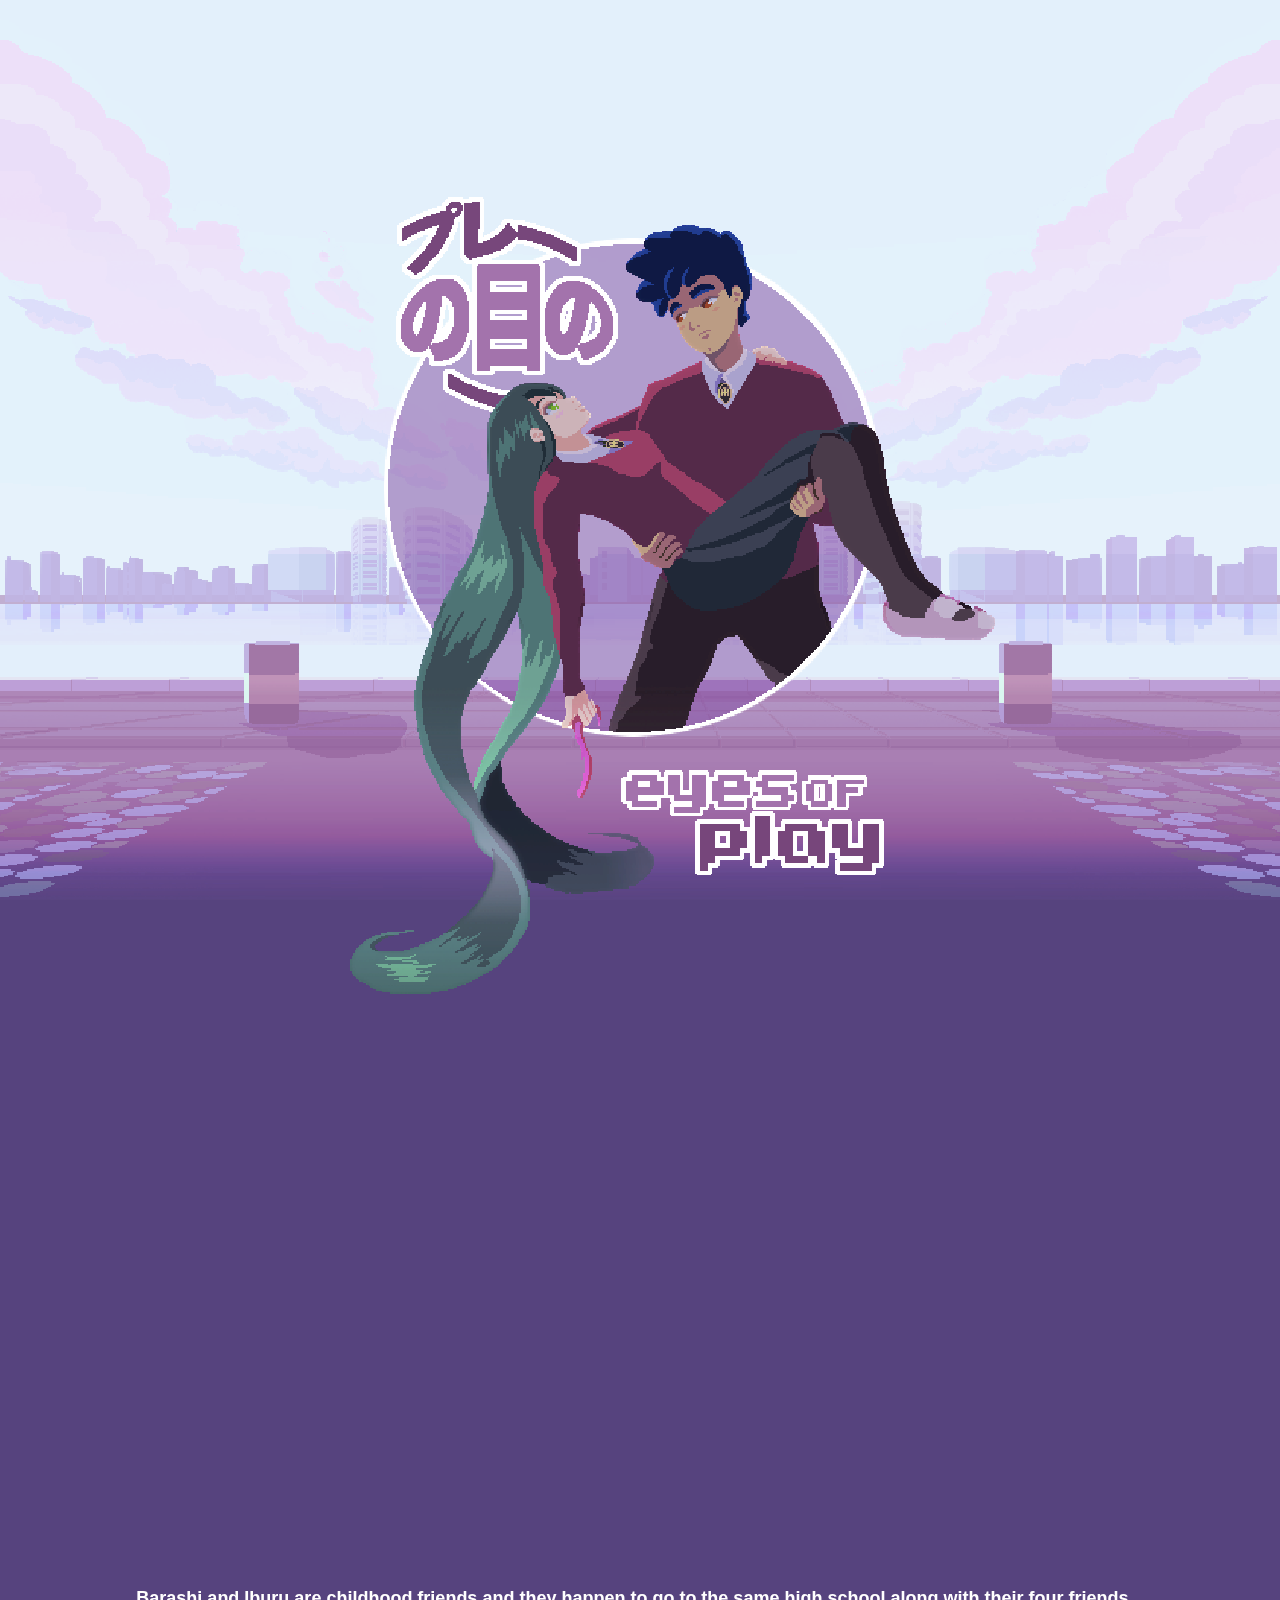
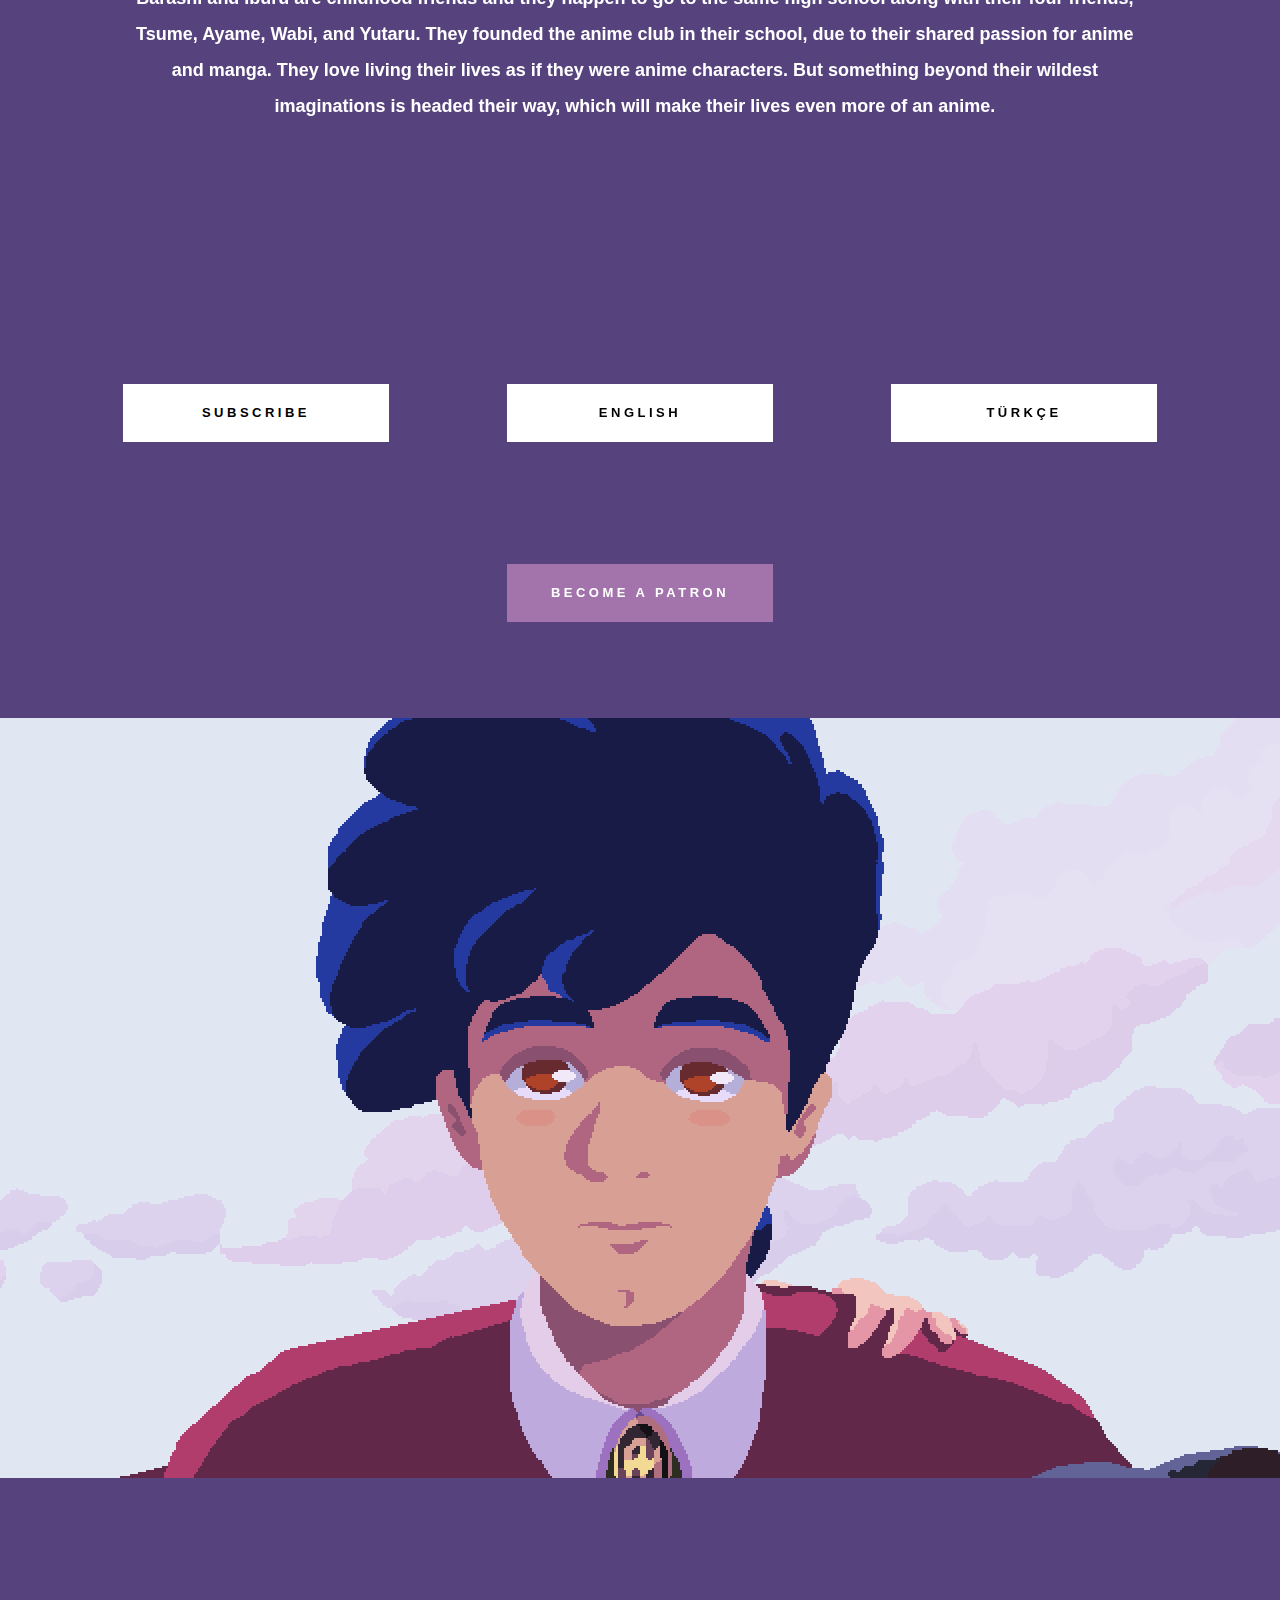
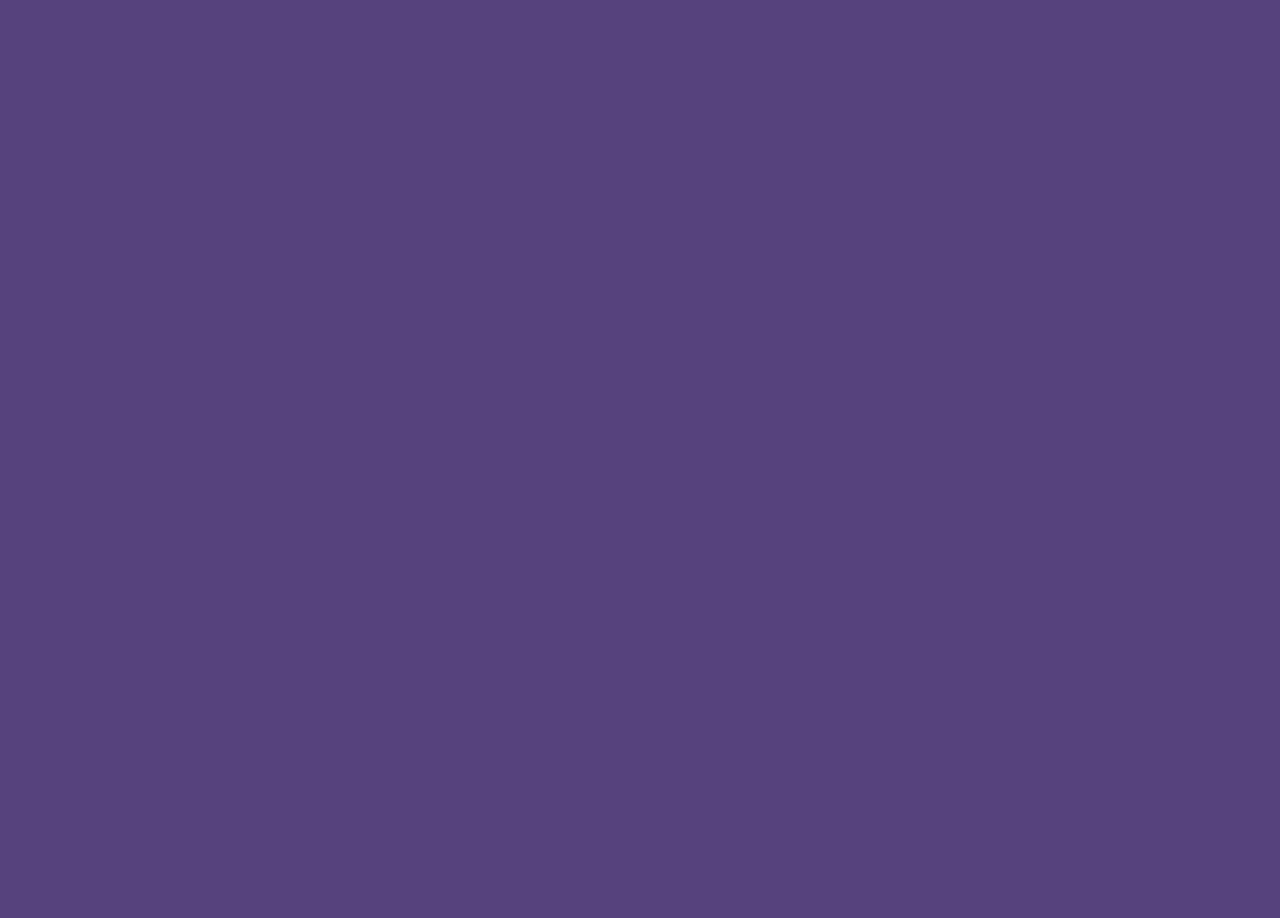
==== commit f1df41ca: "Final" ====
--- a/index.html
+++ b/index.html
@@ -40,10 +40,9 @@
     <script src="scrollmagic/minified/plugins/debug.addIndicators.min.js"></script>
     <script src="assets/js/demo.js"></script>
     <style>
-        @import url("https://fonts.googleapis.com/css?family=Roboto:900");
 
         a {
-            font-family: "Roboto", sans-serif;
+            font-family: 'Trebuchet MS', 'Lucida Sans Unicode', 'Lucida Grande', 'Lucida Sans', Arial, sans-serif, sans-serif;
             font-weight: 900;
             color: black;
             text-decoration: none;
@@ -69,12 +68,21 @@
             top: 50%;
             transform: translate(-50%, -50%);
         }
+        .centered2 {
+            background: #a373ac!important;
+            color:white!important;
+            position: absolute;
+            left: 50%;
+            top: 70%;
+            transform: translate(-50%, -50%);
+        }
 
         .h-button {
             background: white;
             padding: 20px 5px;
             width: 20%;
             text-align: center;
+            transform: translate(-50%,200%);
         }
 
             .h-button span {
@@ -134,7 +142,7 @@
 
     </style>
 </head>
-<body>
+<body onresize="refresh()">
 
     <div id="content-wrapper">
         <span id="overlay"></span>
@@ -212,11 +220,12 @@
                     <img class="wand2" src="image/chapter0_parallax3.png">
                     <img class="wand3" src="image/chapter0_parallax2.png">
                     <img class="wandbase" src="image/chapter0_parallax1.png">
-                    <img class="tophat floor">
-
+                    <img class="tophat floor" src="image/chapter0_parallax.png">
 
                 </div>
-                <div class="sparkpoint"></div>
+
+                <div class="sparkpoint"> <h1></h1>
+</div>
 
             </div>
 
@@ -310,10 +319,10 @@
                 })
                     .setTween(laola)
                     .addTo(controller);</script>
-            <h1>EyesofPlay</h1>
         </section>
-        <section>
-            <a aria-label='WEBTOON' class='h-button right' data-text='SUBSCRIBE' href='https://www.webtoons.com/en/challenge/eyes-of-play/list?title_no=469928'>
+        <section class="demo">
+            <div class="spacer s2"> </div>
+            <a aria-label='WEBTOON' class='h-button left' data-text='SUBSCRIBE' href='https://www.webtoons.com/en/challenge/eyes-of-play/list?title_no=469928'>
                 <span>W</span>
                 <span>E</span>
                 <span>B</span>
@@ -322,7 +331,7 @@
                 <span>O</span>
                 <span>N</span>
             </a>
-            <a aria-label='CHAPTER 1' class='h-button left' data-text='ENGLISH' href='https://www.webtoons.com/en/challenge/eyes-of-play/the-anime-club/viewer?title_no=469928&episode_no=1'>
+            <a aria-label='CHAPTER 1' class='h-button centered' data-text='ENGLISH' href='https://www.webtoons.com/en/challenge/eyes-of-play/the-anime-club/viewer?title_no=469928&episode_no=1'>
                 <span>C</span>
                 <span>H</span>
                 <span>A</span>
@@ -333,26 +342,38 @@
                 <span></span>
                 <span>1</span>
             </a>
-            <a aria-label='PEK YAKINDA' class='h-button centered' data-text='TÜRKÇE' href='#'>
-                <span>B</span>
-                <span>Ö</span>
-                <span>L</span>
-                <span>Ü</span>
-                <span>M</span>
-                <span></span>
-                <span>1</span>
+            <a aria-label='YAKINDA' class='h-button right' data-text='TÜRKÇE' href='./tur/chapter1.html'>
+                <span>Y</span>
+                <span>A</span>
+                <span>K</span>
+                <span>I</span>
+                <span>N</span>
+                <span>D</span>
+                <span>A</span>
             </a>
-
-
-        </section>
-        <section class="demo">
-            <div class="spacer s2"></div>
-            <div class="spacer s2"></div>
+            <a aria-label='PATREON' class='h-button centered2' data-text='BECOME A PATRON' href='https://www.patreon.com/bePatron?utm_source=webtoons&utm_medium=link&utm_campaign=medidog&u=3636447&redirect_uri=http%3A%2F%2Fm.webtoons.com%2Fchallenge%2FpatreonCallback'>
+                <span>P</span>
+                <span>A</span>
+                <span>T</span>
+                <span>R</span>
+                <span>E</span>
+                <span>O</span>
+                <span>N</span>
+            </a>
+            <div style="position:relative; color:white; text-align:center">
+                <h3>
+                    Barashi and Iburu are childhood friends and they happen to go to the same high school along with their four friends, Tsume, Ayame, Wabi, and Yutaru. They founded the anime club in their school, due to their shared passion for anime and manga. They love living their lives as if they were anime characters. But something beyond their wildest imaginations is headed their way, which will make their lives even more of an anime.
+                </h3>
+            </div>
+
+
+            <div class="spacer s2">
+
+            </div>
             <div id="trigger1" class="spacer s0"></div>
             <div id="pin1">
                 <img id="myimg" /><br>
             </div>
-            <div class="spacer s2"></div>
             <script>$(function () { // wait for document ready
                     // build scene
                     var obj = { curImg: 0 };
@@ -374,15 +395,14 @@
                         //.addIndicators({name: "1 (duration: 300)"}) // add indicators (requires plugin)
                         .addTo(controller);
                 });</script>
+
         </section>
 
         <section class="demo">
-            <div class="spacer s2"></div>
             <div id="trigger2" class="spacer s2"></div>
             <div id="pin2">
                 <img id="myimgtwo" /><br>
-            </div>
-            <div class="spacer s2"></div>
+</div>
             <script>$(function () { // wait for document ready
                     // build scene
                     var images = [
@@ -423,8 +443,6 @@
                 });</script>
         </section>
         <section class="demo">
-            <div class="spacer s2"></div>
-            <div class="spacer s2"></div>
             <div id="trigger1" class="spacer s0"></div>
             <div id="pin1">
                 <img id="myimg" /><br>
--- a/assets/css/style.css
+++ b/assets/css/style.css
@@ -3,7 +3,7 @@
 */
 @font-face {
     font-family: UpheavalPro;
-    src: url(../../assets/fonts/Bonefish.ttf);
+    src: url(../../assets/fonts/BcBMP07_A.ttf);
 }
 
 body {
--- a/assets/css/demo.css
+++ b/assets/css/demo.css
@@ -1,10 +1,10 @@
 body {
-    background-color: #56437e;
+	background-color: #e3f2fb;
 	background-size: 100%;
 	background-repeat: no-repeat;
 	background-attachment: fixed;
 	line-height: 2vh;
-    overflow-x:hidden;
+	overflow-x: hidden;
 }
 ::selection {
 }
@@ -80,10 +80,26 @@
 	font-size: 35px;
 }
 h3 {
-	font-size: 30px;
+	font-family: 'Trebuchet MS', 'Lucida Sans Unicode', 'Lucida Grande', 'Lucida Sans', Arial, sans-serif, sans-serif!important;
+    font-size: 18px!important;
+    line-height:2;
+    width: 80%;
+    transform: translate(12%, 18vh);
+    color:white;
+    position:relative;
+}
+h4 {
+	font-size: 40px;
+	width: 80%;
+	transform: translate(12%, 0%);
+}
+h5 {
+	font-style: normal;
+	font-size: 20px !important;
 	margin-top: 80px;
-}
-
+	line-height: 2;
+	width: 80%;
+}
 .spark {
 	position: absolute;
 }
@@ -149,6 +165,7 @@
 }
 .sparkpoint {
 	position: absolute;
+    width:100%;
 }
 
 /*START*/
@@ -165,16 +182,19 @@
 #intro h1 span {
 	position: relative;
 }
-#intro .tophat {
-	position: relative;
-	height: 40vh;
-    top: 13vh;
-    max-width:100%;
-}
+img.tophat {
+    padding-top:100px;
+	float: left;
+	width: 100%;
+	min-height: 100vh;
+}
+	.tophat {
+		position: absolute;
+		left: 0;
+		object-fit:cover;
+	}
 #intro .sparkpoint {
     position:relative;
-    width: 50%;
-    left:50%;
 }
 
 #parallax {
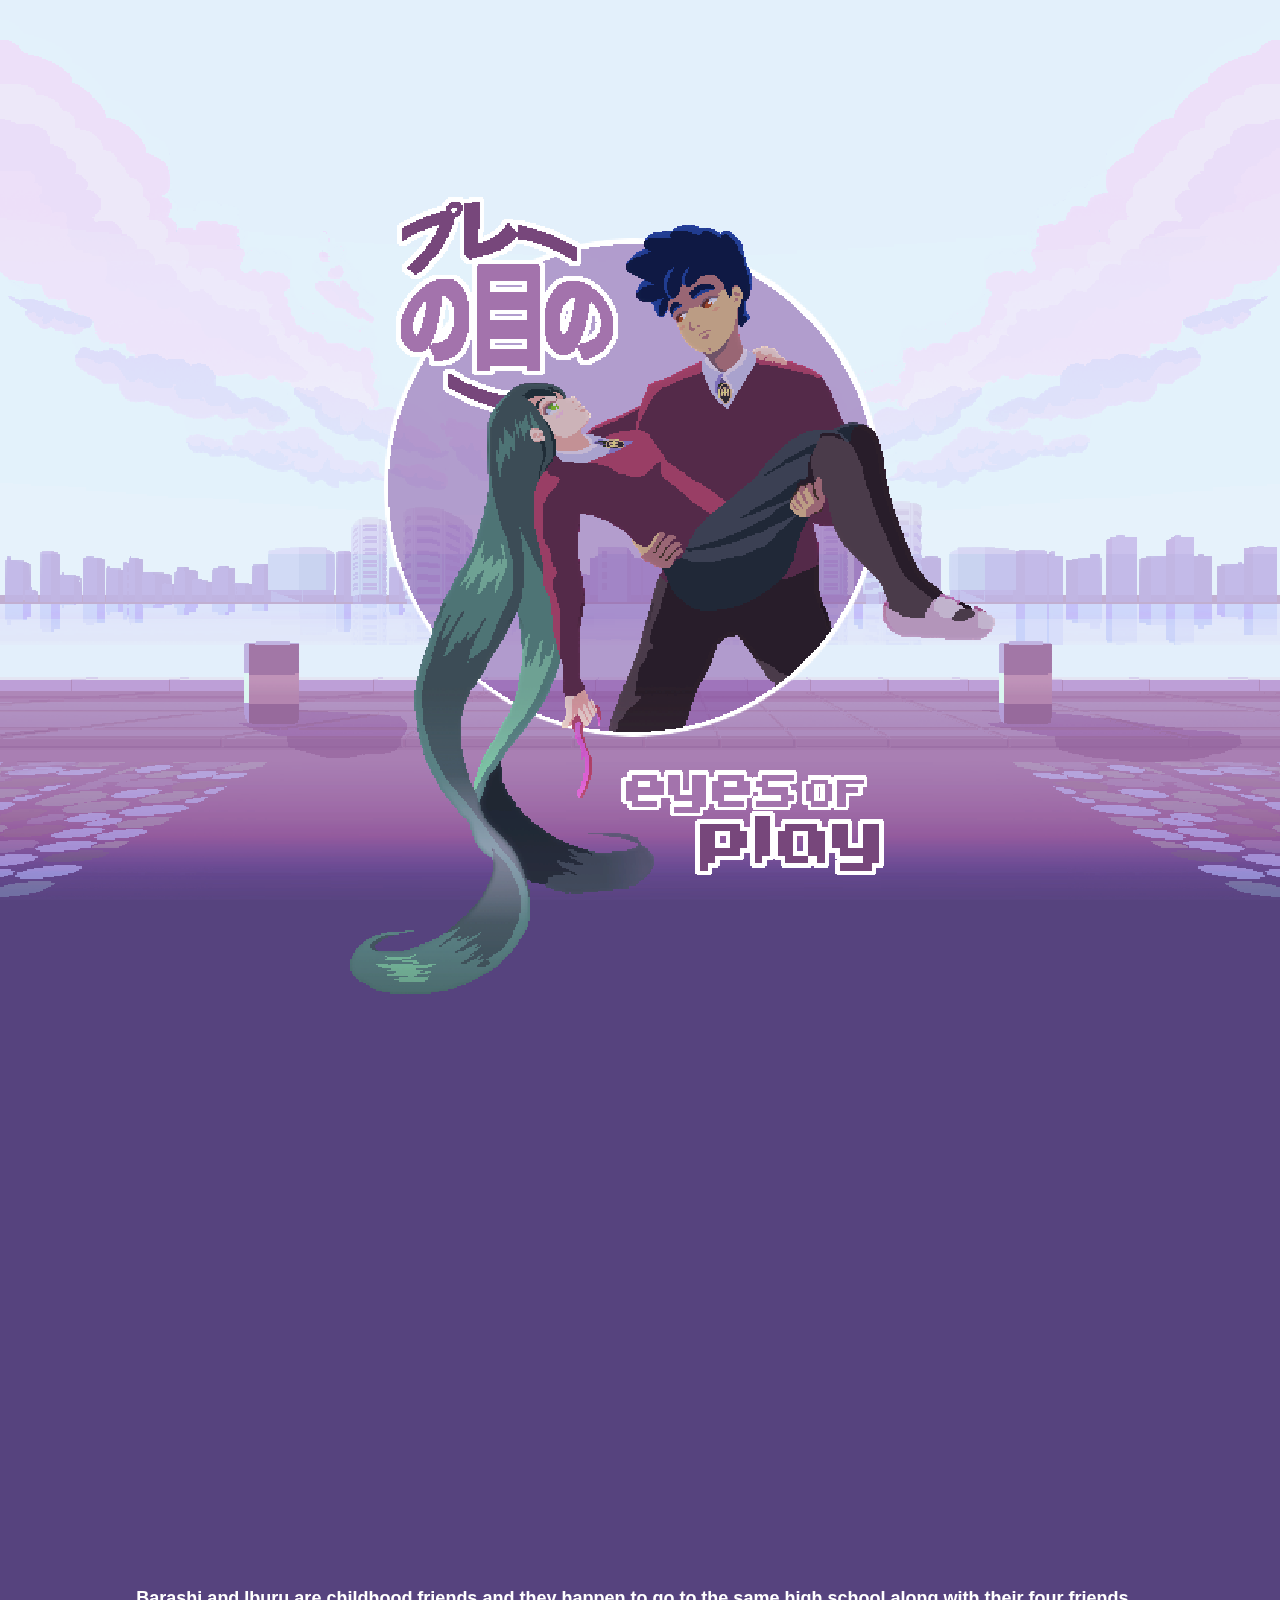
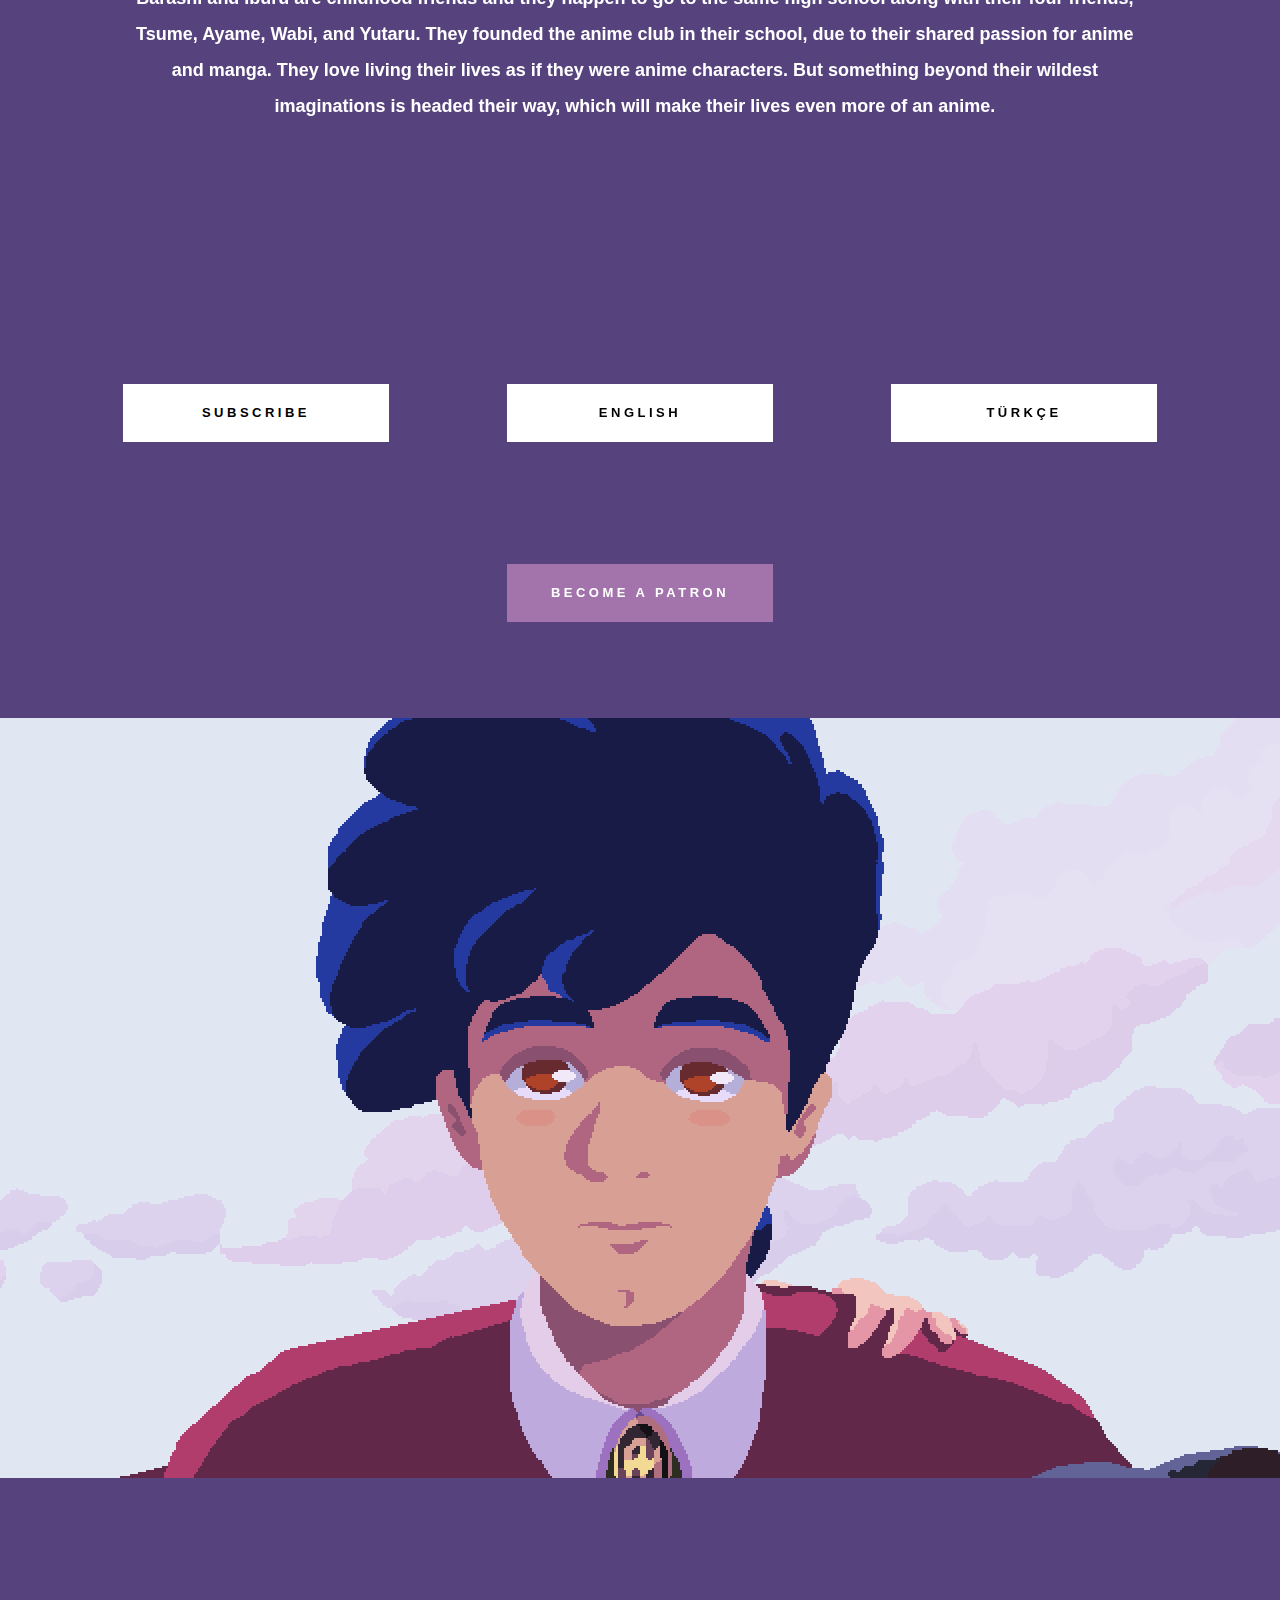
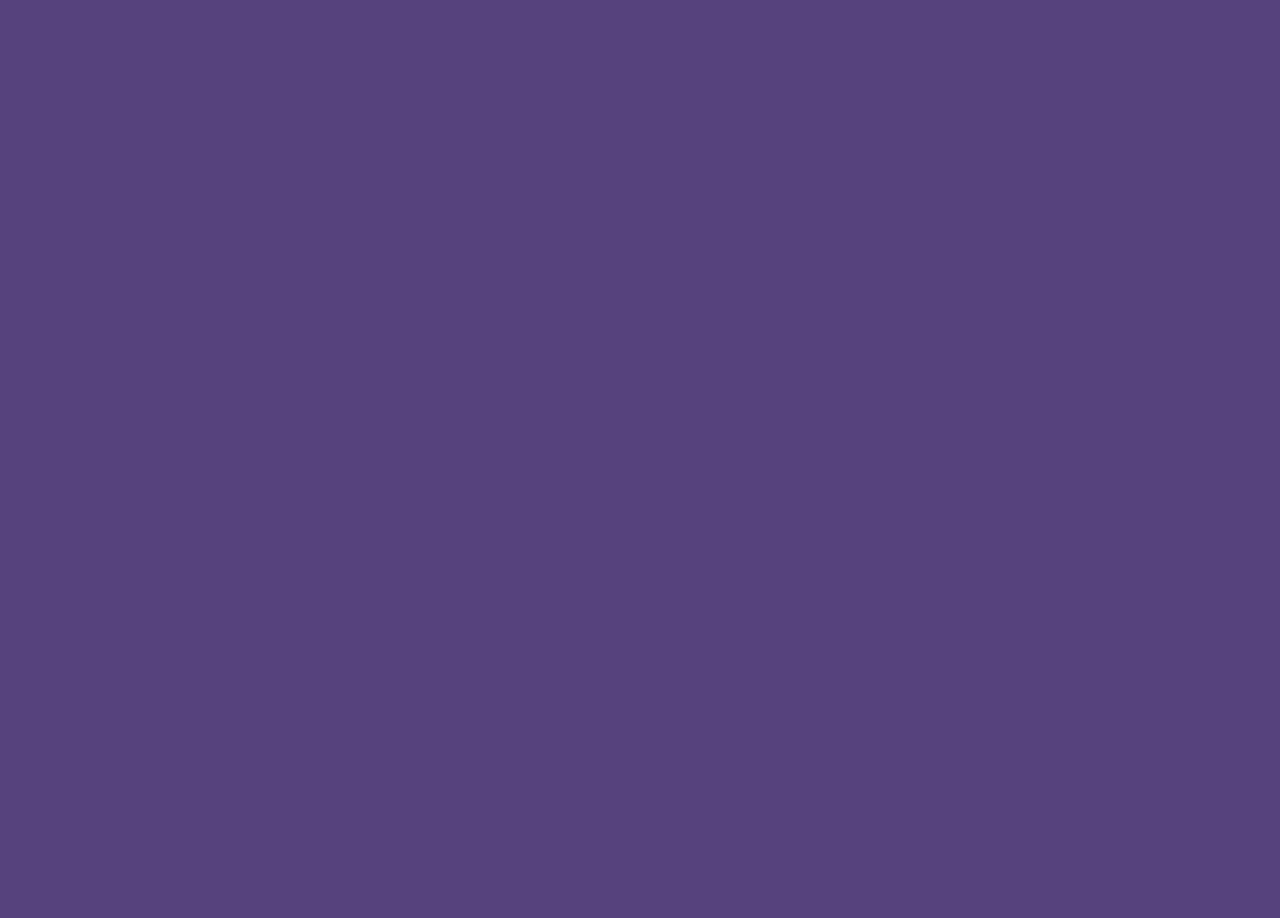
==== commit 27564e14: "Update index.html" ====
--- a/index.html
+++ b/index.html
@@ -342,7 +342,7 @@
                 <span></span>
                 <span>1</span>
             </a>
-            <a aria-label='YAKINDA' class='h-button right' data-text='TÜRKÇE' href='./tur/chapter1.html'>
+            <a aria-label='YAKINDA' class='h-button right' data-text='TÜRKÇE' href='#'>
                 <span>Y</span>
                 <span>A</span>
                 <span>K</span>
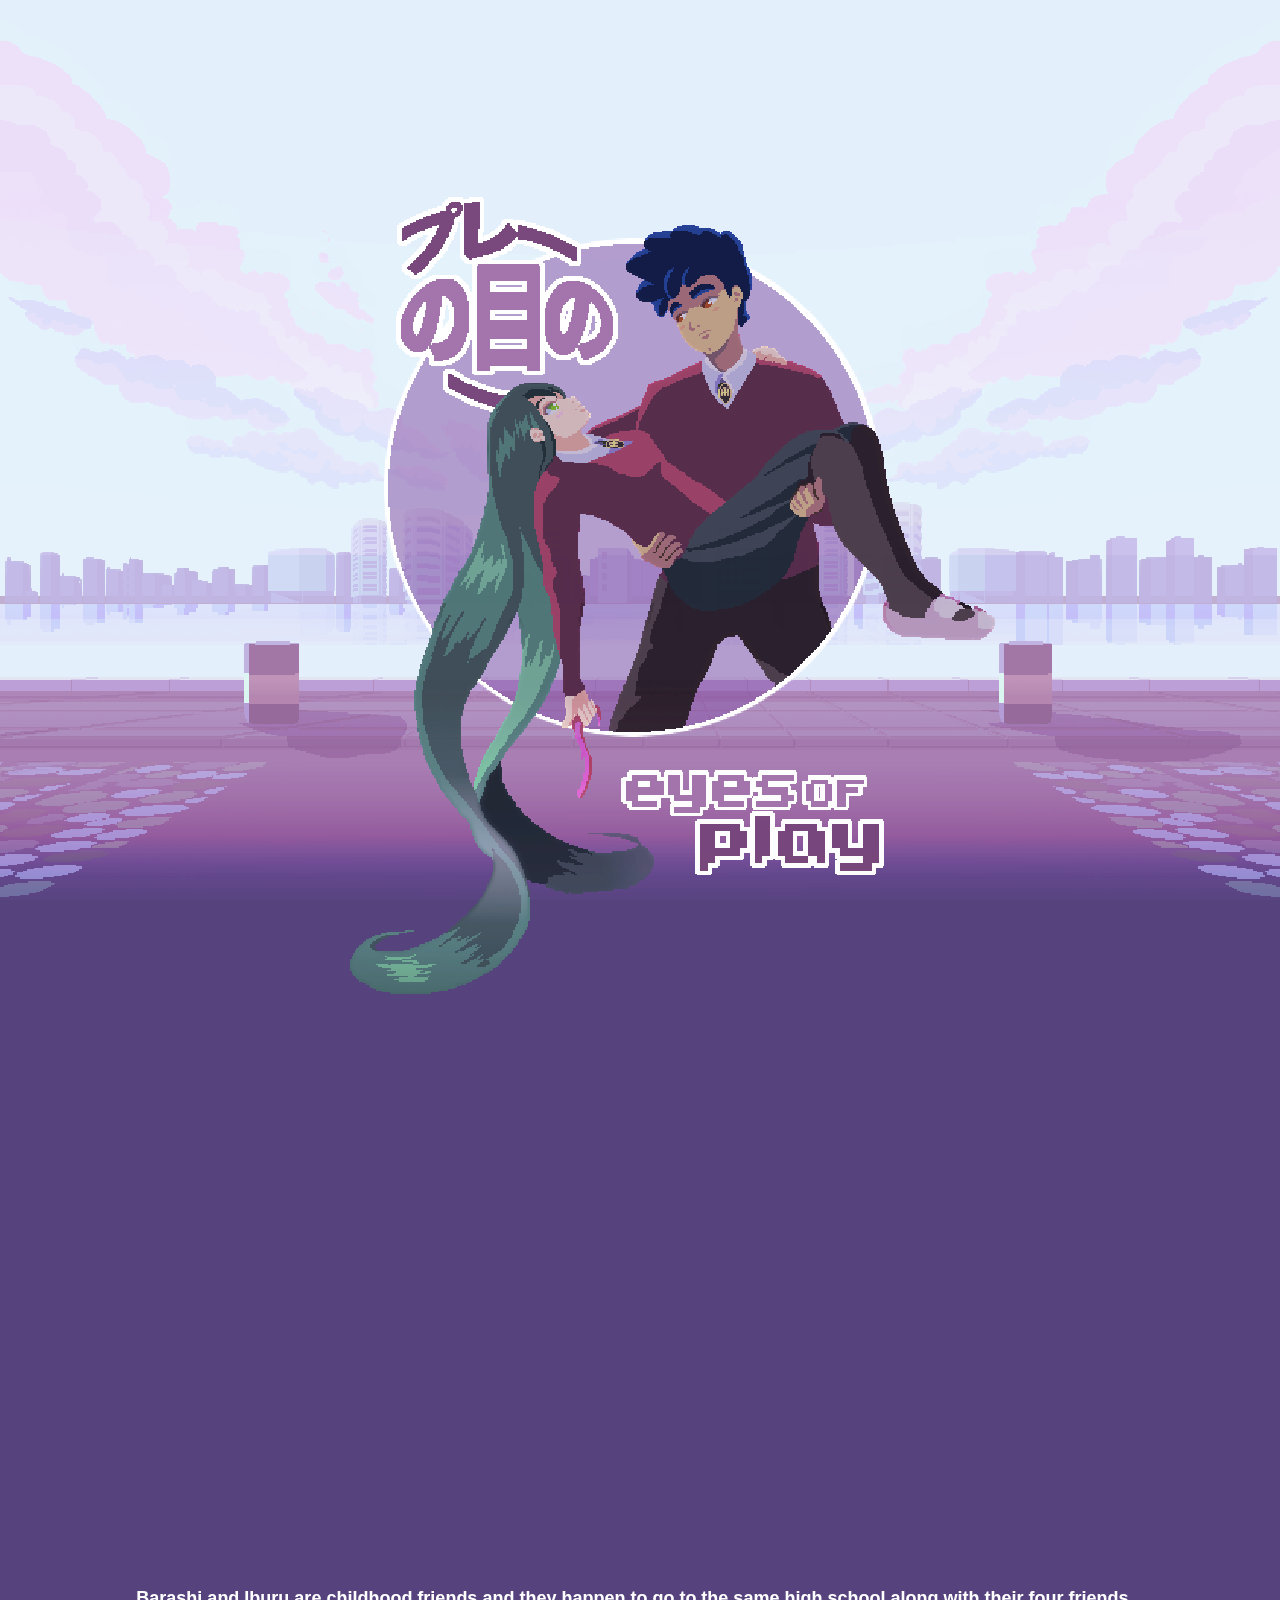
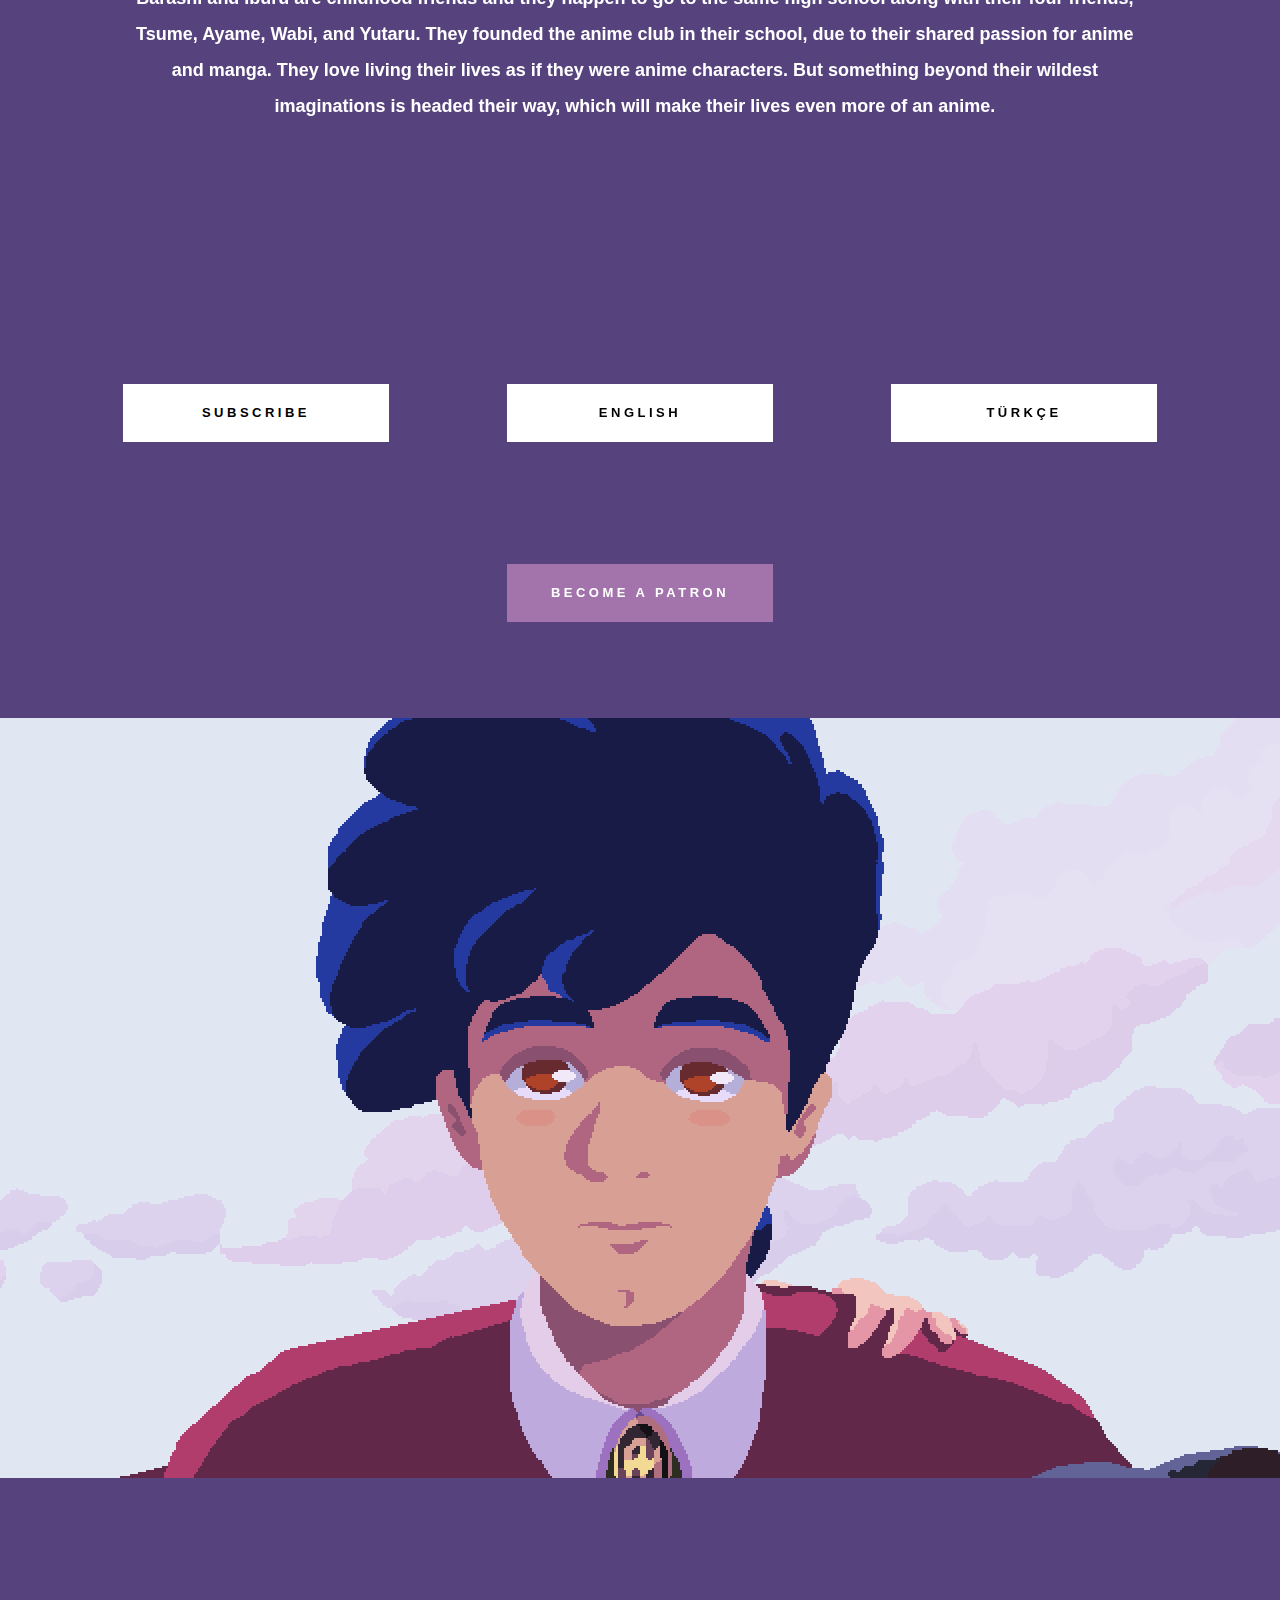
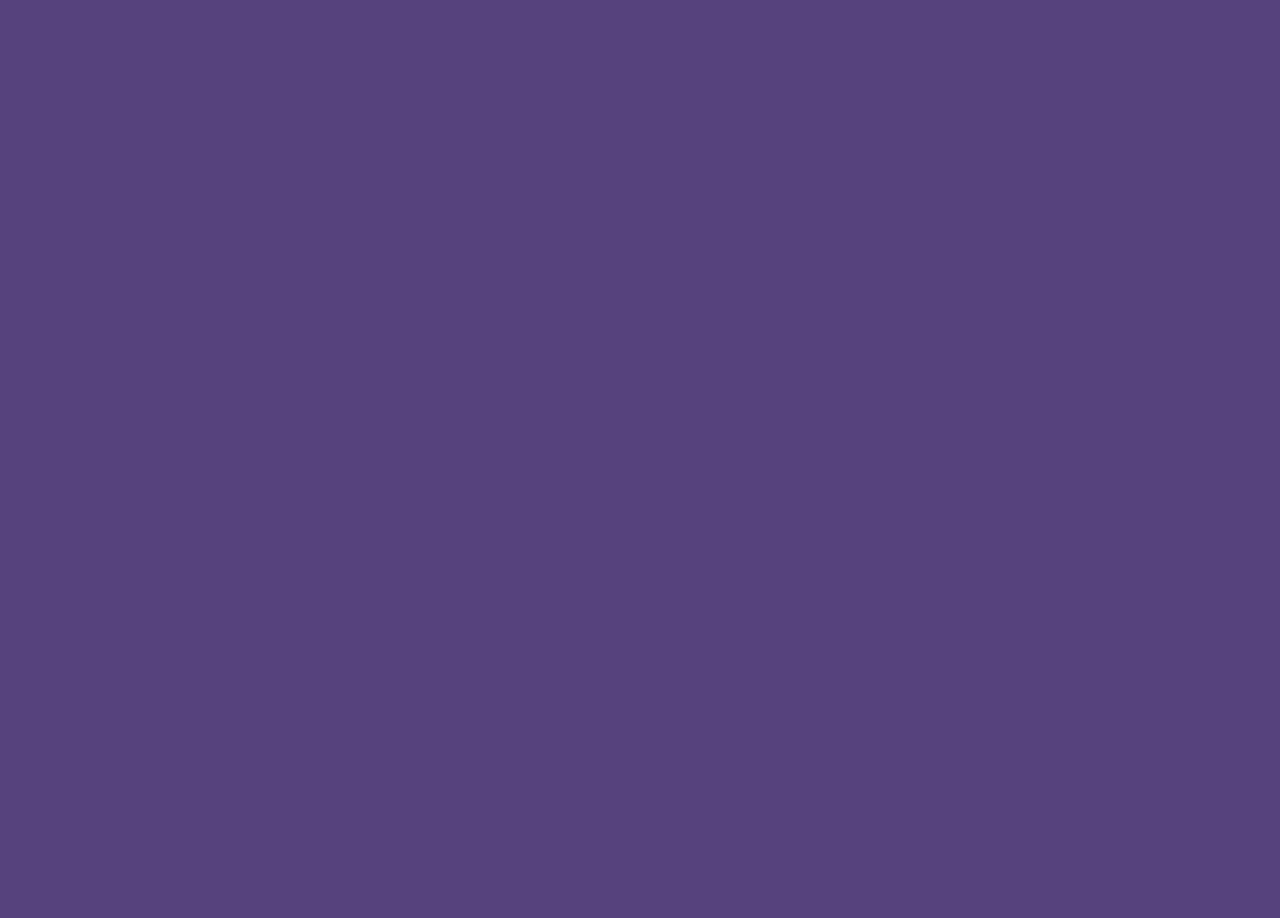
==== commit a74b38f4: "Update index.html" ====
--- a/index.html
+++ b/index.html
@@ -342,14 +342,14 @@
                 <span></span>
                 <span>1</span>
             </a>
-            <a aria-label='YAKINDA' class='h-button right' data-text='TÜRKÇE' href='#'>
-                <span>Y</span>
-                <span>A</span>
-                <span>K</span>
-                <span>I</span>
-                <span>N</span>
-                <span>D</span>
-                <span>A</span>
+            <a aria-label='BÖLÜM 1' class='h-button right' data-text='TÜRKÇE' href='https://www.webtoons.com/en/challenge/eyes-of-play-turkish/anime-kul%C3%BCb%C3%BC/viewer?title_no=480050&episode_no=1'>
+                <span>B</span>
+                <span>Ö</span>
+                <span>L</span>
+                <span>Ü</span>
+                <span>M</span>
+                <span></span>
+                <span>1</span>
             </a>
             <a aria-label='PATREON' class='h-button centered2' data-text='BECOME A PATRON' href='https://www.patreon.com/bePatron?utm_source=webtoons&utm_medium=link&utm_campaign=medidog&u=3636447&redirect_uri=http%3A%2F%2Fm.webtoons.com%2Fchallenge%2FpatreonCallback'>
                 <span>P</span>
@@ -360,10 +360,11 @@
                 <span>O</span>
                 <span>N</span>
             </a>
+            <h3>
+                Barashi and Iburu are childhood friends and they happen to go to the same high school along with their four friends, Tsume, Ayame, Wabi, and Yutaru. They founded the anime club in their school, due to their shared passion for anime and manga. They love living their lives as if they were anime characters. But something beyond their wildest imaginations is headed their way, which will make their lives even more of an anime.
+            </h3>
             <div style="position:relative; color:white; text-align:center">
-                <h3>
-                    Barashi and Iburu are childhood friends and they happen to go to the same high school along with their four friends, Tsume, Ayame, Wabi, and Yutaru. They founded the anime club in their school, due to their shared passion for anime and manga. They love living their lives as if they were anime characters. But something beyond their wildest imaginations is headed their way, which will make their lives even more of an anime.
-                </h3>
+
             </div>
 
 
